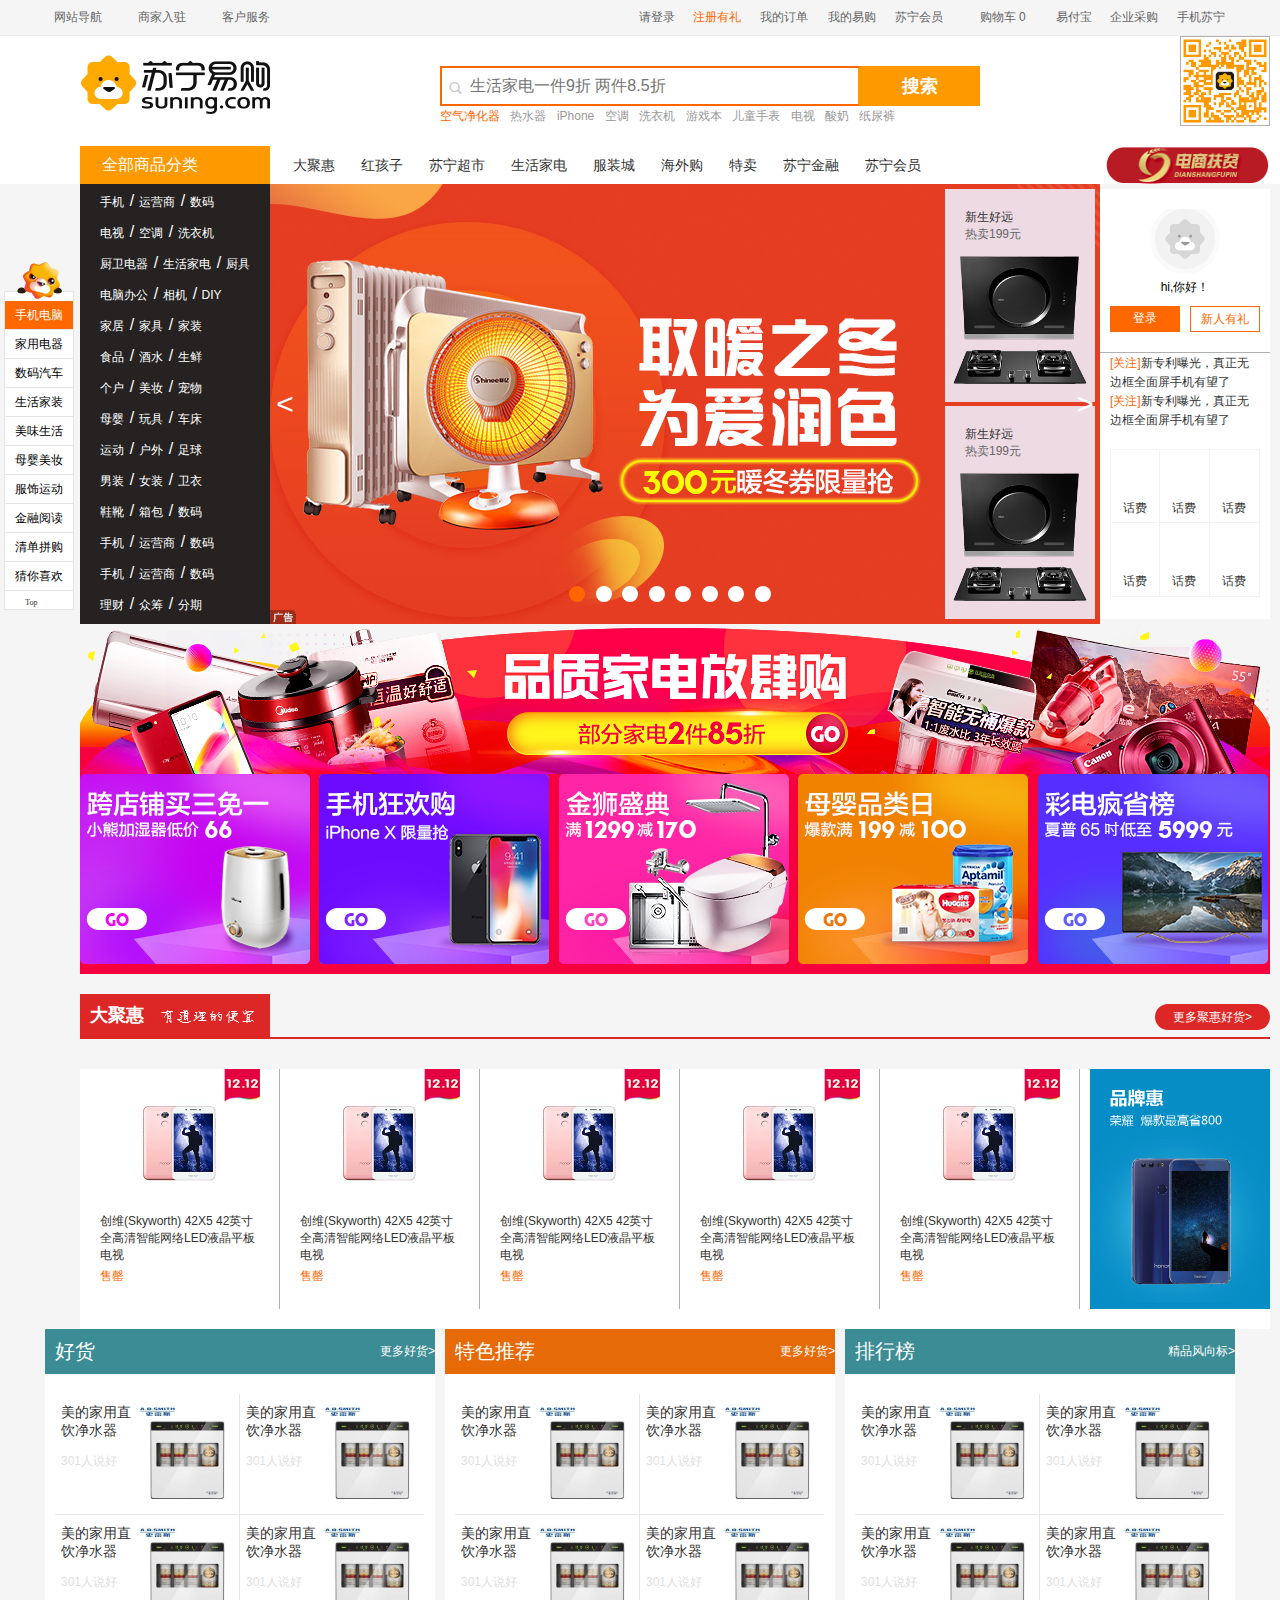
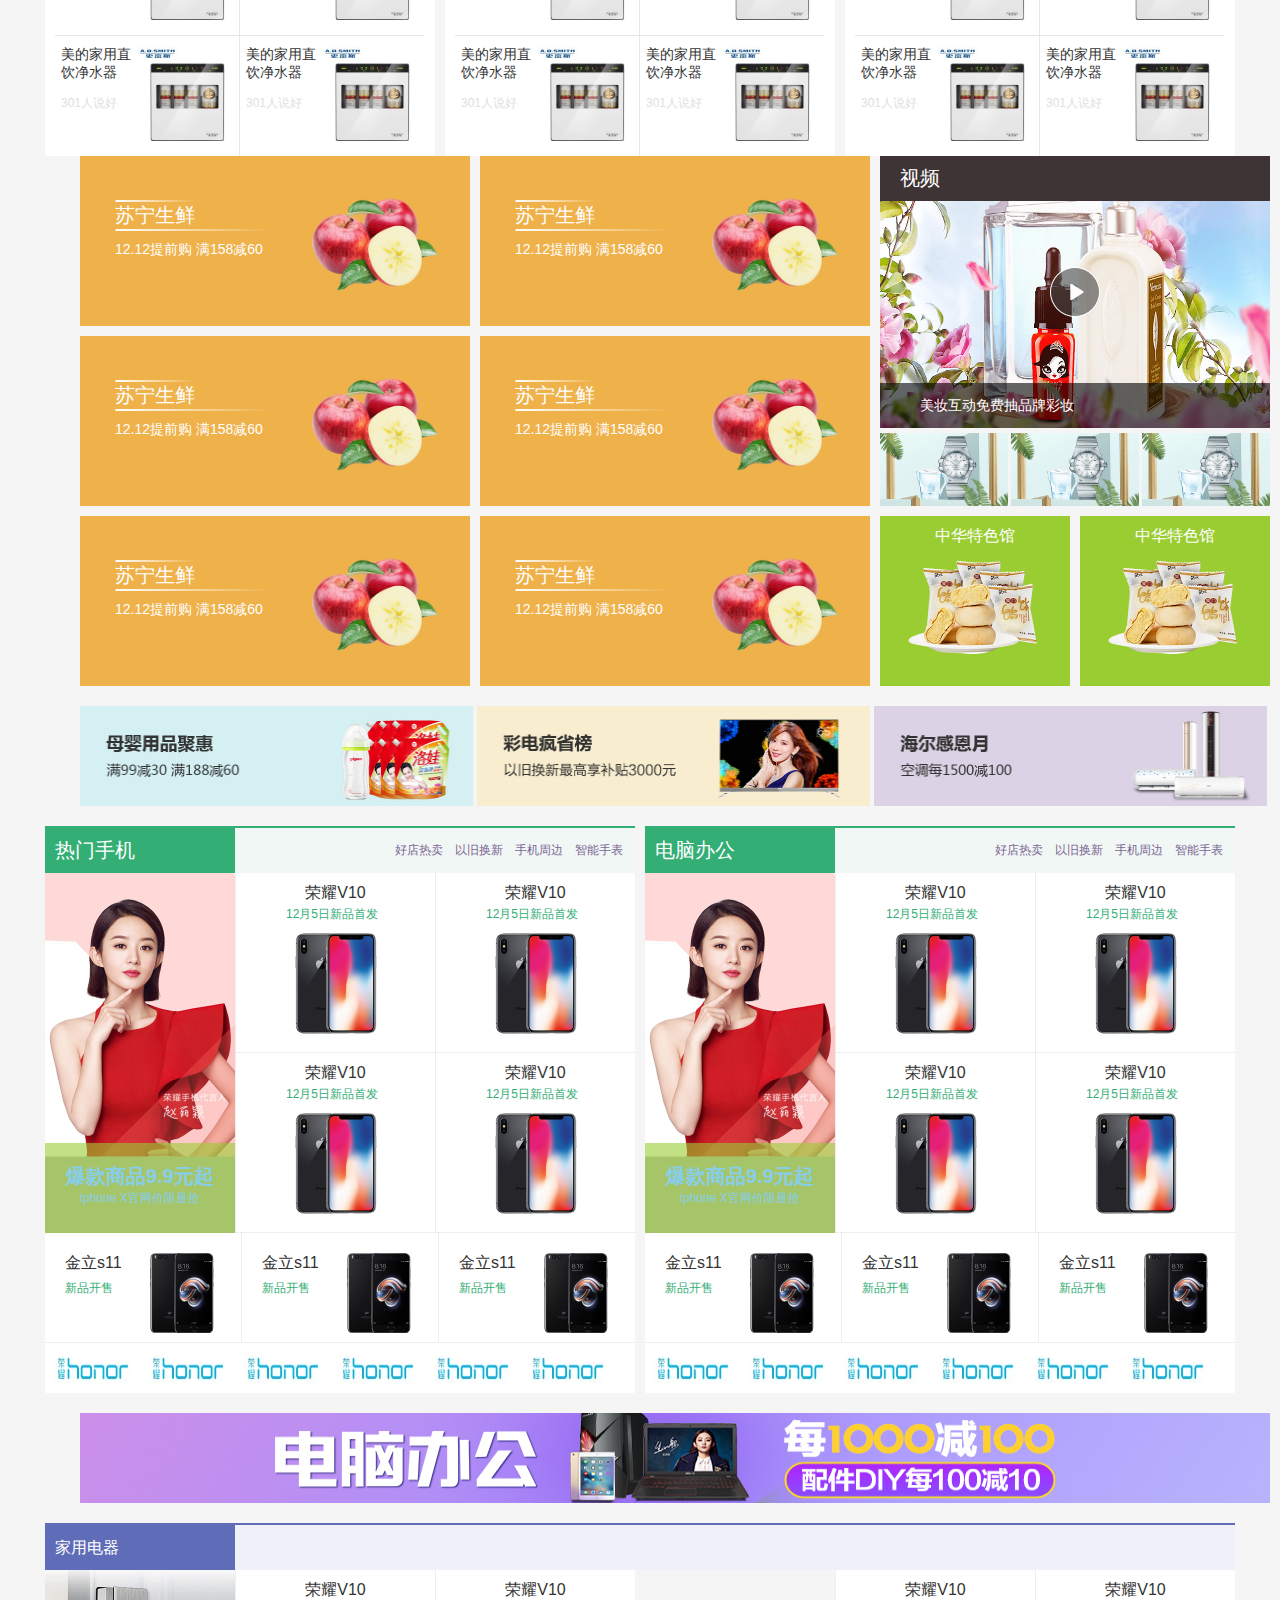
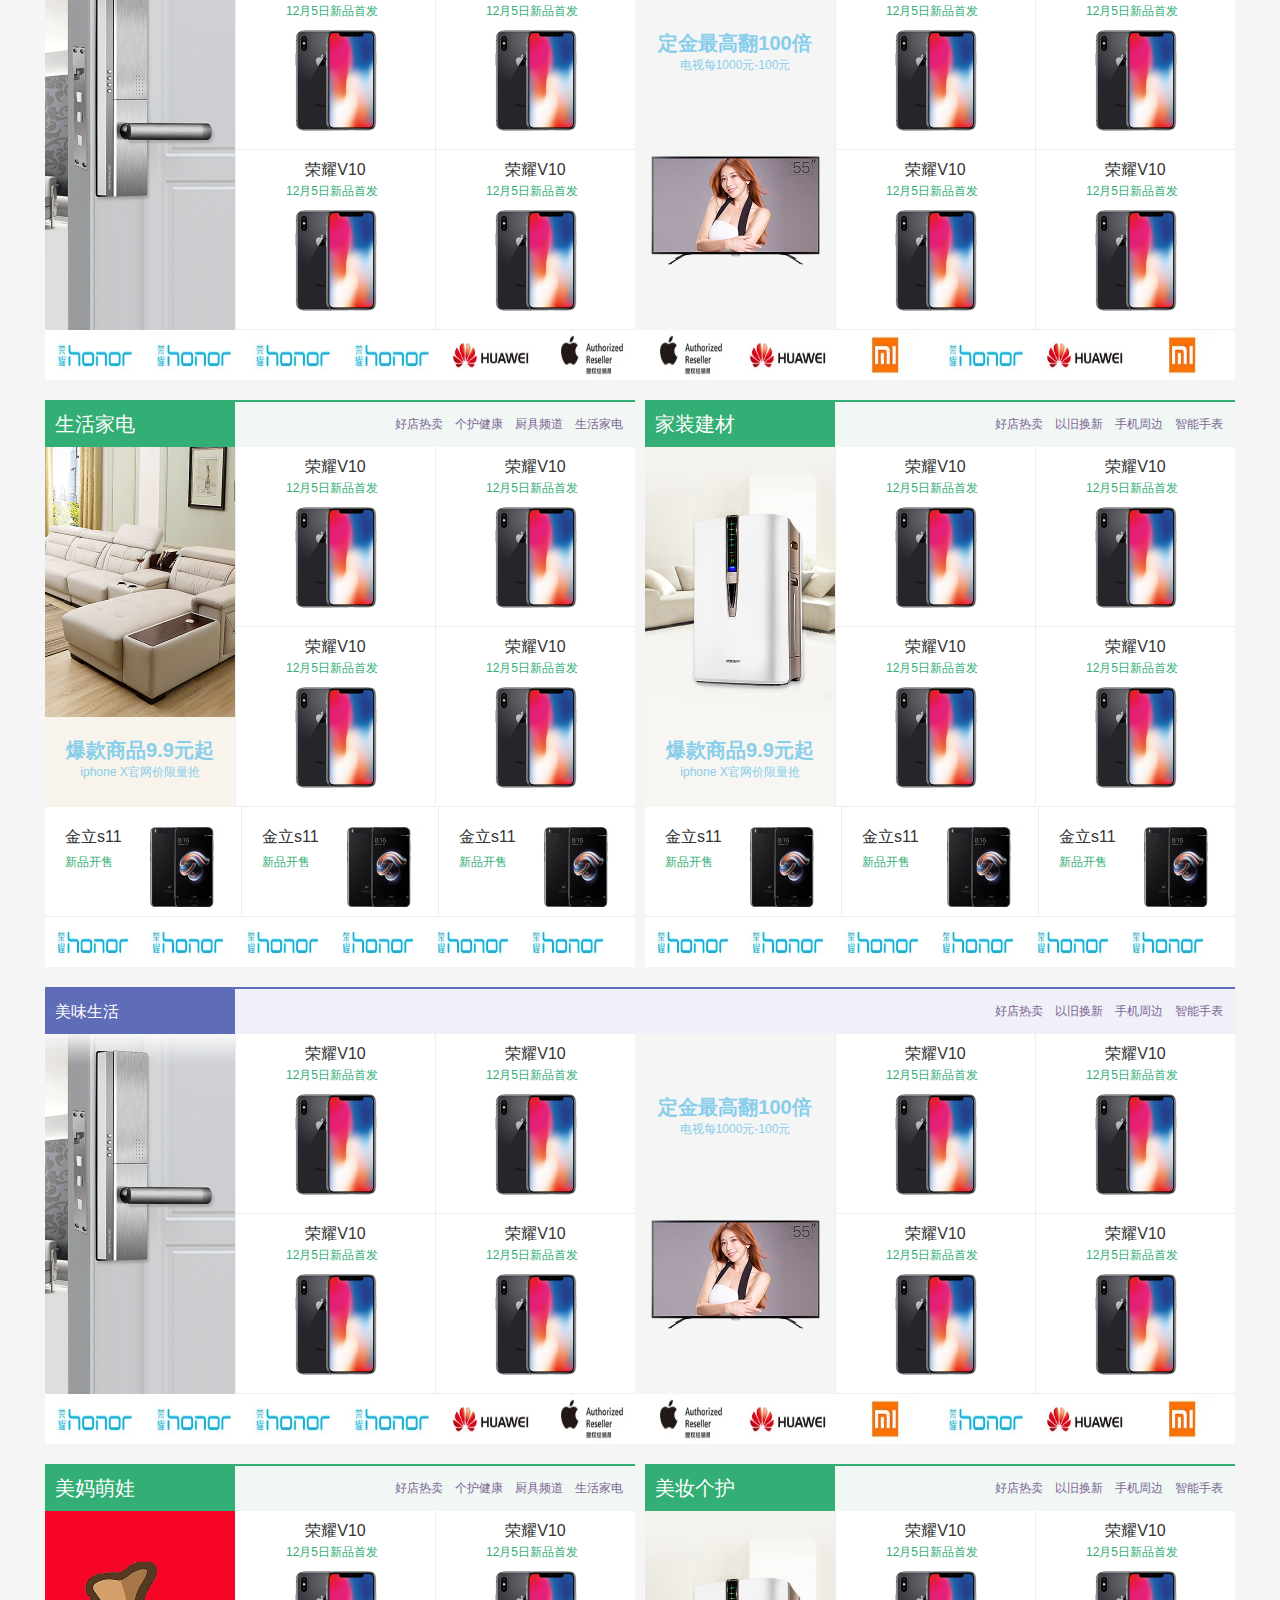
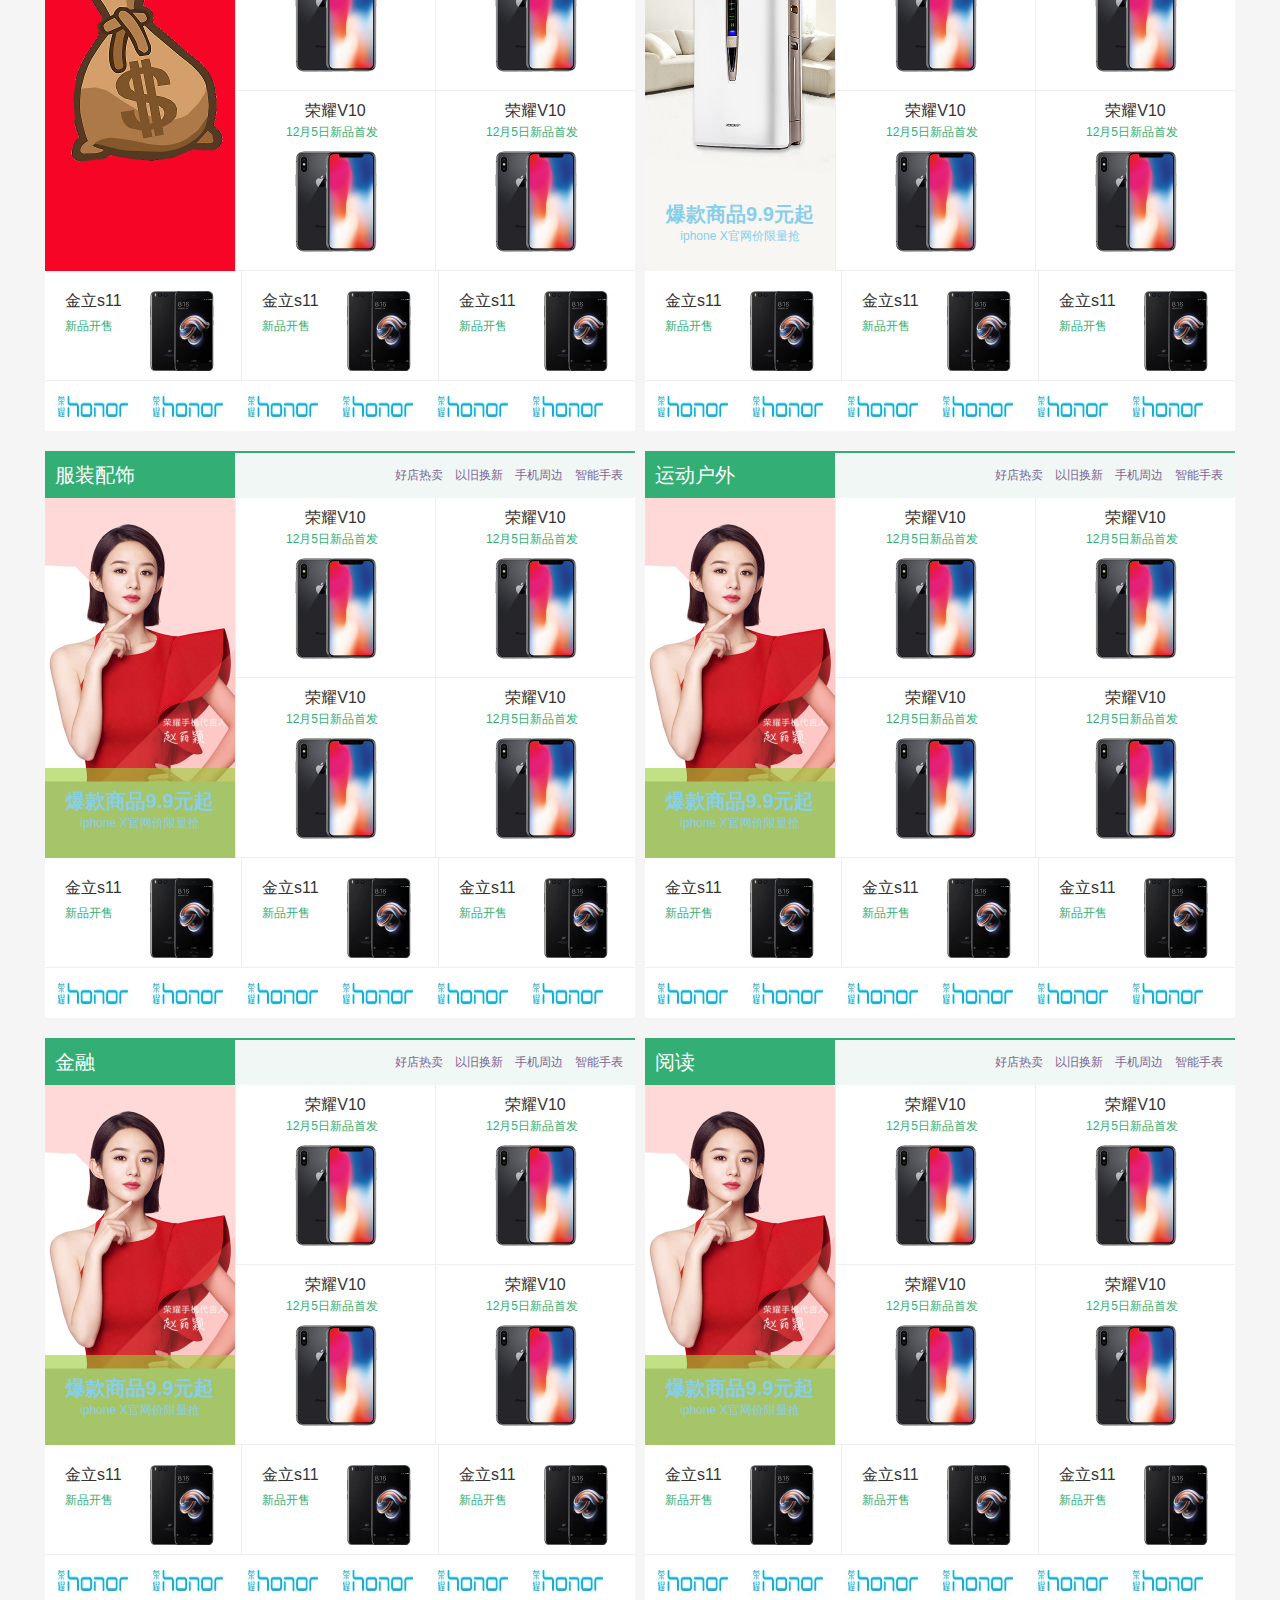
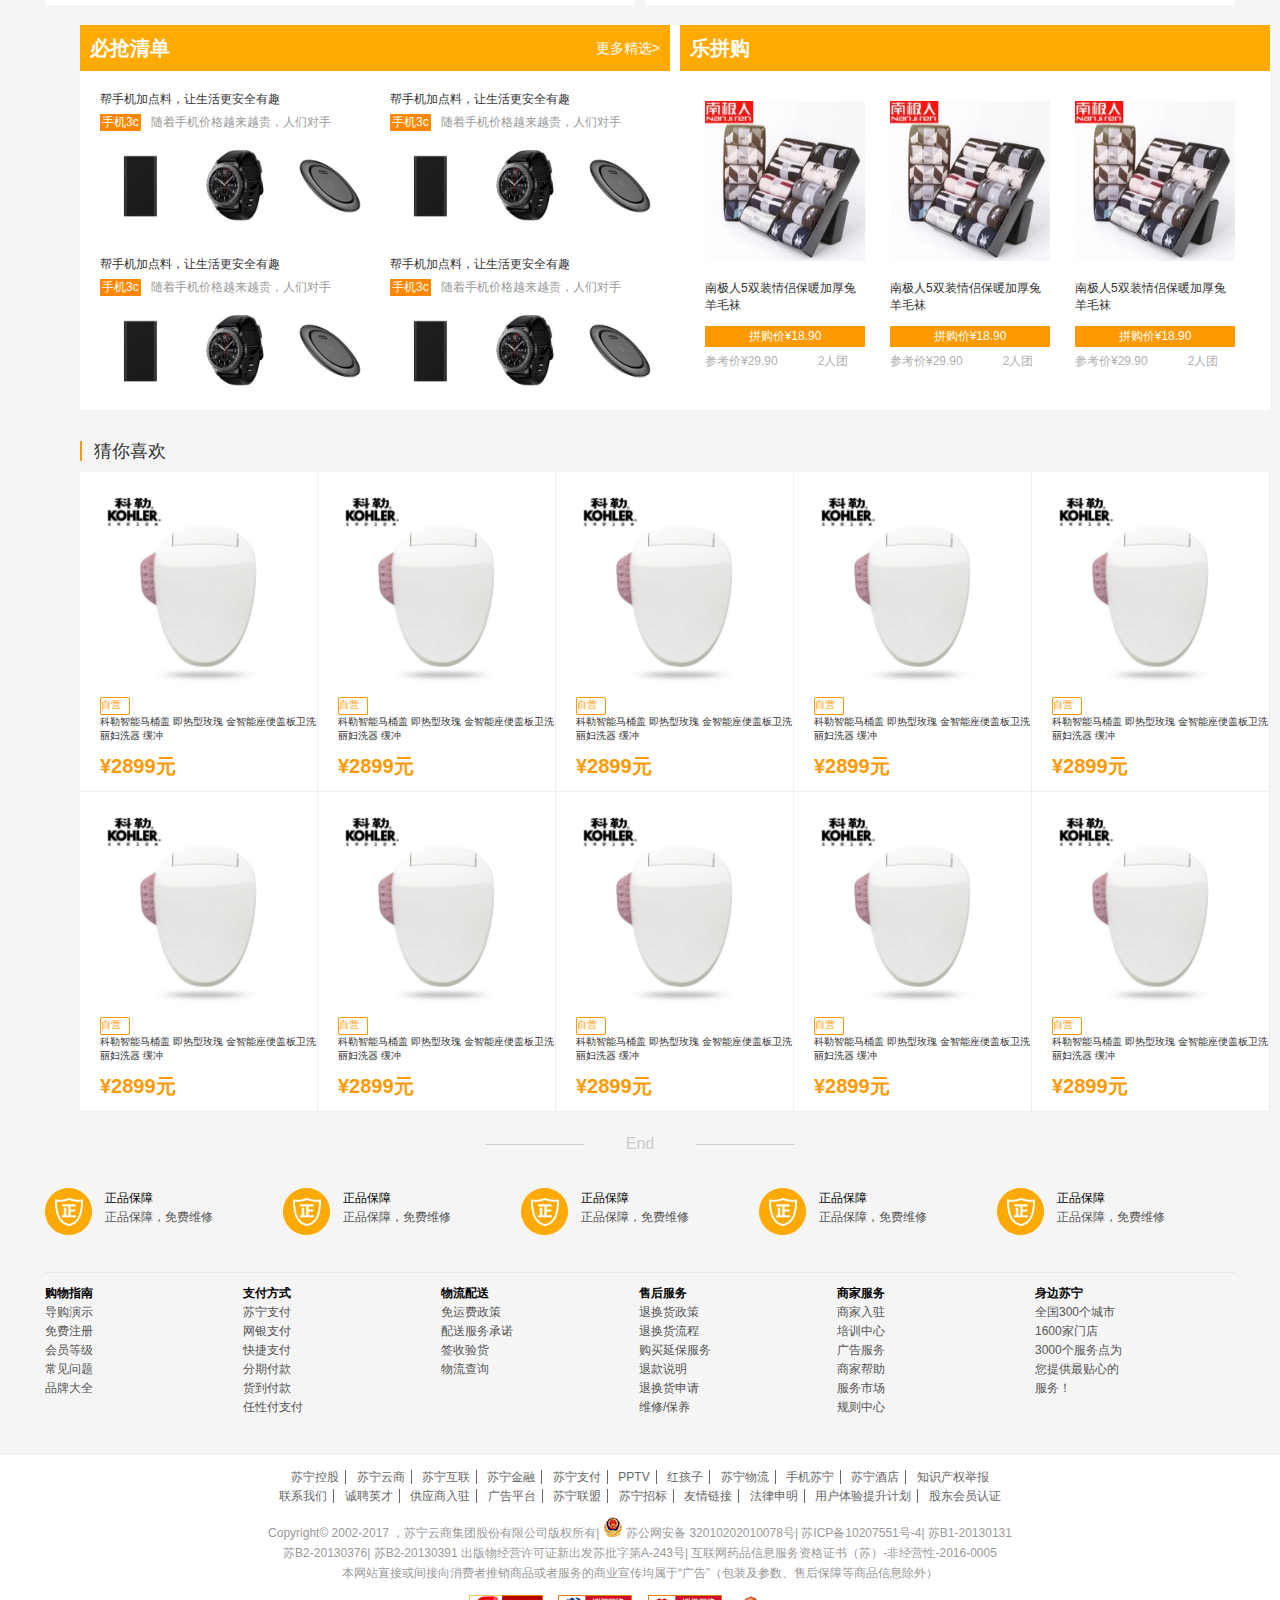
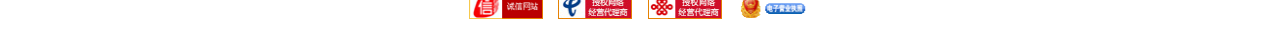
==== index.html @ 6819229b "suning" ====
<!DOCTYPE html>
<html lang="en">
<head>
	<meta charset="UTF-8">
	<title>苏宁易购</title>
	<link rel="stylesheet" href="css/index.css">
	<link rel="stylesheet icon" href="img/favicon.ico">
</head>
<body>
	
	     <header>
		<div class="header">
			<div class="header-left">
				<a class="header-leftz">
				<span>网站导航</span>
				<div class="iconfont icon1">&#xe661;</div>
				</a>
                <a class="header-leftz">
				<span>商家入驻</span>
				<div class="iconfont icon1">&#xe661;</div>
				</a><a class="header-leftz">
				<span>客户服务</span>
				<div class="iconfont icon1">&#xe661;</div>
				</a>
			</div>
			<div class="header-right">				
				<a href="" class="header-rightb">
					<div><span class="hrb1">手机苏宁</span></div>
				</a>
                <a href="" class="header-righta">企业采购</a>
                <a href="" class="header-righta">易付宝</a>
                <a href="" class="header-rightb">
				<div><span class="iconfont icon1">&#xe661;</span>
				<span class="hrb1">购物车 0</span>
				<span class="iconfont icon2">&#xe66d;</span></div>	
				</a>
                <a href="" class="header-righta">苏宁会员</a>
                <a href="" class="header-rightb">
				<div><span class="hrb1">我的易购</span></div>
				</a>
                <a href="" class="header-rightb">
				<div><span class="hrb1">我的订单</span></div>
				</a>
                <a href="" class="header-righta header-righta1">注册有礼</a>
				<a href="" class="header-righta">请登录</a>
			</div>
			
	     </header>






	<div class="ss">
		<div class="sousuo">
			<div class="sousuoz"><img src="img/find/150338612019892140.png" alt=""></div>

			<div class="sousuozhong"><input class="sousuokuang" type="text" placeholder="生活家电一件9折 两件8.5折" maxlength="10" size=“418” name="username">
            <img src="img/find/2017-12-03_200428.png" alt="">
            <a class="sousuozhong1"><strong>搜索</strong></a>
            <a href="" class="sszi sszi1">空气净化器</a>
            <a href="" class="sszi">热水器</a>
            <a href="" class="sszi">iPhone</a>
            <a href="" class="sszi">空调</a>
            <a href="" class="sszi">洗衣机</a>
            <a href="" class="sszi">游戏本</a>
            <a href="" class="sszi">儿童手表</a>
            <a href="" class="sszi">电视</a>
            <a href="" class="sszi">酸奶</a>
            <a href="" class="sszi">纸尿裤</a>
		    </div>

	         <div class="sousuoy"><img src="img/find/149391734040363425.png" alt=""></div>
		</div>
	</div>

    <nav>
        	<div class="nav1">
        		<a href="" class="nav11"><span class="iconfont nav11-1">&#xe605;</span> 	
        		<span>全部商品分类</span></a>
        		<div class="nav2">
        			<a href="" class="nav21">大聚惠<div class="nav212"></div></a>
        			<a href="" class="nav21">红孩子<div class="nav212"></div></a>
        			<a href="" class="nav21">苏宁超市<div class="nav212"></div></a>
        			<a href="" class="nav21 nav212">电器城<div class="nav212"></div></a>
        			<a href="" class="nav21">生活家电<div class="nav212"></div></a>
        			<a href="" class="nav21">服装城<div class="nav212"></div></a>
        			<a href="" class="nav21">海外购<div class="nav212"></div></a>
        			<a href="" class="nav21">特卖<div class="nav212"></div></a>
        			<a href="" class="nav21">苏宁金融<div class="nav212"></div></a>
        			<a href="" class="nav21 nav211">苏宁会员<div class="nav212"></div></a>
        		</div>
        		<div class="nav13"><img src="img/banner/150271436155347363.png" alt=""></div>
        	</div>
    </nav>
        

<div class="nav3">
        		<ul class="nav3-tu">
        			<li class="active"><a href=""><img src="img/banner/151195569528031076.jpg" alt=""></a></li>
        			<li><a href=""><img src="img/banner/151204073420656828.jpg" alt=""></a></li>
        			<li><a href=""><img src="img/banner/151204100059263251.jpg" alt=""></a></li>
        			<li><a href=""><img src="img/banner/151209882879392253.jpg" alt=""></a></li>
        			<li><a href=""><img src="img/banner/151211410539261807.jpg" alt=""></a></li>
        			<li><a href=""><img src="img/banner/151211464163856721.jpg" alt=""></a></li>
        			<li><a href=""><img src="img/banner/151204073420656828.jpg" alt=""></a></li>
        			<li><a href=""><img src="img/banner/151229491205318725.jpg" alt=""></a></li>        		
        		</ul>
        		<ul class="nav3-zi">
        			<li><span class="iconfont nav31">&#xe63a;</span>
        			<a href="" class="nav32">手机</a>/
        			<a href="" class="nav32">运营商</a>/
        			<a href="" class="nav32">数码</a>        		
        		    </li>
        			<li>
        			<span class="iconfont nav31">&#xe64a;</span>
        			<a href="" class="nav32">电视</a>/
        			<a href="" class="nav32">空调</a>/
        			<a href="" class="nav32">洗衣机</a>	
        			</li>
        			<li>
        				<span class="iconfont nav31">&#xe689;</span>
        			<a href="" class="nav32">厨卫电器</a>/
        			<a href="" class="nav32">生活家电</a>/
        			<a href="" class="nav32">厨具</a>
        			</li>
        			<li>
        				<span class="iconfont nav31">&#xe61a;</span>
        			<a href="" class="nav32">电脑办公</a>/
        			<a href="" class="nav32">相机</a>/
        			<a href="" class="nav32">DIY</a>
        			</li>
        			<li>
        				<span class="iconfont nav31">&#xe689;</span>
        			<a href="" class="nav32">家居</a>/
        			<a href="" class="nav32">家具</a>/
        			<a href="" class="nav32">家装</a>
        			</li>
        			<li>
        				<span class="iconfont nav31">&#xe62c;</span>
        			<a href="" class="nav32">食品</a>/
        			<a href="" class="nav32">酒水</a>/
        			<a href="" class="nav32">生鲜</a>
        			</li>
        			<li>
        				<span class="iconfont nav31">&#xe606;</span>
        			<a href="" class="nav32">个户</a>/
        			<a href="" class="nav32">美妆</a>/
        			<a href="" class="nav32">宠物</a>
        			</li>
        			<li>
        				<span class="iconfont nav31">&#xe66d;</span>
        			<a href="" class="nav32">母婴</a>/
        			<a href="" class="nav32">玩具</a>/
        			<a href="" class="nav32">车床</a>
        			</li>
        			<li>
        				<span class="iconfont nav31">&#xe635;</span>
        			<a href="" class="nav32">运动</a>/
        			<a href="" class="nav32">户外</a>/
        			<a href="" class="nav32">足球</a>
        			</li>
        			<li>
        				<span class="iconfont nav31">&#xe63a;</span>
        			<a href="" class="nav32">男装</a>/
        			<a href="" class="nav32">女装</a>/
        			<a href="" class="nav32">卫衣</a>
        			</li>
        			<li>
        				<span class="iconfont nav31">&#xe652;</span>
        			<a href="" class="nav32">鞋靴</a>/
        			<a href="" class="nav32">箱包</a>/
        			<a href="" class="nav32">数码</a>
        			</li>
        			<li>
        				<span class="iconfont nav31">&#xe63a;</span>
        			<a href="" class="nav32">手机</a>/
        			<a href="" class="nav32">运营商</a>/
        			<a href="" class="nav32">数码</a>
        			</li>
        			<li>
        			<span class="iconfont nav31">&#xe63a;</span>
        			<a href="" class="nav32">手机</a>/
        			<a href="" class="nav32">运营商</a>/
        			<a href="" class="nav32">数码</a>	
        			</li>
        			<li>
        				<span class="iconfont nav31">&#xe618;</span>
        			<a href="" class="nav32">理财</a>/
        			<a href="" class="nav32">众筹</a>/
        			<a href="" class="nav32">分期</a>
        			</li>
        	    </ul>
        	    <a href=""><ui class="nav4">
        		     <li>
        		     <span class="nav42">新生好远</span><div class="nav41">热卖199元</div>
        		     <img src="img/banner/151212141302632585.jpg" alt=""></li>
        		     <li></li>
        	         </ui>
        	    </a>
        	    <a href=""><ul class="nav5">
        		     <li>
        		     <span class="nav52">新生好远</span><div class="nav51">热卖199元</div><img src="img/banner/151212141302632585.jpg" alt=""></li>
        		     <li></li>
        	         </ul></a>
          <ui class="banner-box">
		         <li class="active">
		         </li>
		         <li>
		         </li>
		         <li>
		         </li>
		         <li>
		         </li>
		         <li>
		         </li>
			  <li>
			  </li>
			  <li>
			  </li>
			  <li>
			  </li>

           </ui>
		<ui class="banner-left">&lt;</ui>
		<ui class="banner-right">&gt;</ui>

		<div class="navyou">
			<a href="" class="navyou1">
				
			</a>
			<p>hi,你好！</p>
			<div class="navyou2">
				<div class="navyou21">登录</div>
				<div class="navyou22">新人有礼</div>
			</div>
			<div class="navyou3">
				<a href=""><i>[关注]</i>新专利曝光，真正无边框全面屏手机有望了</a><br>
				<a href=""><i>[关注]</i>新专利曝光，真正无边框全面屏手机有望了</a>
			</div>
			<ul>
				<li>
					<a href=""><span class="iconfont ny3">&#xe63a;</span>
					<p>话费</p></a>
				</li>
				<li>
					<a href=""><span class="iconfont ny3">&#xe646;</span>
					<p>话费</p></a>
				</li>
				<li>
					<a href=""><span class="iconfont ny3">&#xe728;</span>
					<p>话费</p></a>
				</li>
				<li>
					<a href=""><span class="iconfont ny3">&#xe600;</span>
					<p>话费</p></a>
				</li>
				<li>
					<a href=""><span class="iconfont ny3">&#xe666;</span>
					<p>话费</p></a>
				</li>
				<li>
					<a href=""><span class="iconfont ny3">&#xe635;</span>
					<p>话费</p></a>
				</li>
			</ul>
		</div>
</div>

<div class="no1">
	<div class="no1-1">
		<img src="img/no.1/151214377887192974.png" alt="">
	</div>
	<div class="no1-2">
		<a href="" class="no1-21"><img src="img/no.1/151212775508098781.png" alt=""> </a>
		<a href="" class="no1-21"><img src="img/no.1/151212792309182259.png" alt=""></a>
		<a href="" class="no1-21"><img src="img/no.1/151213191899724942.png" alt=""></a>
		<a href="" class="no1-21"><img src="img/no.1/151213201047164437.png" alt=""></a>
		<a href="" class="no1-21"><img src="img/no.1/151213208072481729.png" alt=""></a>
	</div>
</div>



<div class="no2">
	<div class="no2-1">
	   <div class="no2-1z"><strong>大聚惠</strong><div class="pianyi"><img src="img/index.png" alt=""></div></div>
	   <a href="" class="no2-1y">更多聚惠好货></a>
	</div>
	<div class="no2-2">
		<a href="" class="no2-21">
			<img src="img/no.1/151204979885503383.webp" alt="">
			<div class="no2-22">创维(Skyworth) 42X5 42英寸 全高清智能网络LED液晶平板电视
			</div>
			<div class="no2-23">售罄</div>
		</a>
		<a href="" class="no2-21">
			<img src="img/no.1/151204979885503383.webp" alt="">
			<div class="no2-22">创维(Skyworth) 42X5 42英寸 全高清智能网络LED液晶平板电视
			</div>
			<div class="no2-23">售罄</div>
		</a>
		<a href="" class="no2-21">
			<img src="img/no.1/151204979885503383.webp" alt="">
			<div class="no2-22">创维(Skyworth) 42X5 42英寸 全高清智能网络LED液晶平板电视
			</div>
			<div class="no2-23">售罄</div>
		</a>
		<a href="" class="no2-21">
			<img src="img/no.1/151204979885503383.webp" alt="">
			<div class="no2-22">创维(Skyworth) 42X5 42英寸 全高清智能网络LED液晶平板电视
			</div>
			<div class="no2-23">售罄</div>
		</a>
		<a href="" class="no2-21">
			<img src="img/no.1/151204979885503383.webp" alt="">
			<div class="no2-22">创维(Skyworth) 42X5 42英寸 全高清智能网络LED液晶平板电视
			</div>
			<div class="no2-23">售罄</div>
		</a>
		<a href="" class="no2-24"><img src="img/no.2/151238884619336295.jpg" alt=""></a>
	</div>
</div>



<div class="no3">
  <div class="no31">
	<div class="no3-1">
		<span>好货</span>
		<a href="">更多好货></a>
	</div>
	<a href="" class="no3-2 no3-21 no3-22 no3-23">
		<div class="no3-3">美的家用直饮净水器</div>
		<div class="no3-31">301人说好</div>
		<div class="no3-32"><img src="img/no.3/0000000000000000000121293804.jpg" alt=""></div>
	</a>
	<a href="" class="no3-2 no3-22 no3-23">
		<div class="no3-3">美的家用直饮净水器</div>
		<div class="no3-31">301人说好</div>
		<div class="no3-32"><img src="img/no.3/0000000000000000000121293804.jpg" alt=""></div>
	</a>
	<a href="" class="no3-2 no3-21 no3-23">
		<div class="no3-3">美的家用直饮净水器</div>
		<div class="no3-31">301人说好</div>
		<div class="no3-32"><img src="img/no.3/0000000000000000000121293804.jpg" alt=""></div>
	</a>
	<a href="" class="no3-2 no3-23">
		<div class="no3-3">美的家用直饮净水器</div>
		<div class="no3-31">301人说好</div>
		<div class="no3-32"><img src="img/no.3/0000000000000000000121293804.jpg" alt=""></div>
	</a>
	<a href="" class="no3-2 no3-21">
		<div class="no3-3">美的家用直饮净水器</div>
		<div class="no3-31">301人说好</div>
		<div class="no3-32"><img src="img/no.3/0000000000000000000121293804.jpg" alt=""></div>
	</a>
	<a href="" class="no3-2">
		<div class="no3-3">美的家用直饮净水器</div>
		<div class="no3-31">301人说好</div>
		<div class="no3-32"><img src="img/no.3/0000000000000000000121293804.jpg" alt=""></div>
	</a>
  </div>

    <div class="no32">
	    <div class="no3-1 no4-1">
		<span>特色推荐</span>
		<a href="">更多好货></a>
	     </div>
	    <a href="" class="no3-2 no3-21 no3-22 no3-23">
		<div class="no3-3">美的家用直饮净水器</div>
		<div class="no3-31">301人说好</div>
		<div class="no3-32"><img src="img/no.3/0000000000000000000121293804.jpg" alt=""></div>
	    </a>
	    <a href="" class="no3-2 no3-22 no3-23">
		<div class="no3-3">美的家用直饮净水器</div>
		<div class="no3-31">301人说好</div>
		<div class="no3-32"><img src="img/no.3/0000000000000000000121293804.jpg" alt=""></div>
	    </a>
	    <a href="" class="no3-2 no3-21 no3-23">
		<div class="no3-3">美的家用直饮净水器</div>
		<div class="no3-31">301人说好</div>
		<div class="no3-32"><img src="img/no.3/0000000000000000000121293804.jpg" alt=""></div>
	    </a>
	    <a href="" class="no3-2 no3-23">
		<div class="no3-3">美的家用直饮净水器</div>
		<div class="no3-31">301人说好</div>
		<div class="no3-32"><img src="img/no.3/0000000000000000000121293804.jpg" alt=""></div>
	    </a>
	    <a href="" class="no3-2 no3-21">
		<div class="no3-3">美的家用直饮净水器</div>
		<div class="no3-31">301人说好</div>
		<div class="no3-32"><img src="img/no.3/0000000000000000000121293804.jpg" alt=""></div>
	    </a>
	     <a href="" class="no3-2">
		<div class="no3-3">美的家用直饮净水器</div>
		<div class="no3-31">301人说好</div>
		<div class="no3-32"><img src="img/no.3/0000000000000000000121293804.jpg" alt=""></div>
	    </a>
    </div>

    <div class="no33">
	    <div class="no3-1">
		<span>排行榜</span>
		<a href="">精品风向标></a>
	    </div>
	    <a href="" class="no3-2 no3-21 no3-22 no3-23">
		<div class="no3-3">美的家用直饮净水器</div>
		<div class="no3-31">301人说好</div>
		<div class="no3-32"><img src="img/no.3/0000000000000000000121293804.jpg" alt=""></div>
	    </a>
	    <a href="" class="no3-2 no3-22 no3-23">
		<div class="no3-3">美的家用直饮净水器</div>
		<div class="no3-31">301人说好</div>
		<div class="no3-32"><img src="img/no.3/0000000000000000000121293804.jpg" alt=""></div>
	    </a>
	    <a href="" class="no3-2 no3-21 no3-23">
		<div class="no3-3">美的家用直饮净水器</div>
		<div class="no3-31">301人说好</div>
		<div class="no3-32"><img src="img/no.3/0000000000000000000121293804.jpg" alt=""></div>
	    </a>
	    <a href="" class="no3-2 no3-23">
		<div class="no3-3">美的家用直饮净水器</div>
		<div class="no3-31">301人说好</div>
		<div class="no3-32"><img src="img/no.3/0000000000000000000121293804.jpg" alt=""></div>
	    </a>
	    <a href="" class="no3-2 no3-21">
		<div class="no3-3">美的家用直饮净水器</div>
		<div class="no3-31">301人说好</div>
		<div class="no3-32"><img src="img/no.3/0000000000000000000121293804.jpg" alt=""></div>
	    </a>
	    <a href="" class="no3-2">
		<div class="no3-3">美的家用直饮净水器</div>
		<div class="no3-31">301人说好</div>
		<div class="no3-32"><img src="img/no.3/0000000000000000000121293804.jpg" alt=""></div>
	    </a>
    </div>

</div>





<div class="no5">
	<div class="no5-1">
		<div class="no5-11"></div>
		<div class="no5-12">苏宁生鲜</div>
		<div class="no5-13"></div>
		<div class="no5-14">12.12提前购 满158减60</div>
		<div class="no5-15"><img src="img/no.4/151185932525232837.png" alt=""></div>
	</div>

	<div class="no5-1">
		<div class="no5-11"></div>
		<div class="no5-12">苏宁生鲜</div>
		<div class="no5-13"></div>
		<div class="no5-14">12.12提前购 满158减60</div>
		<div class="no5-15"><img src="img/no.4/151185932525232837.png" alt=""></div>
	</div>

    <div class="no5-2">
    	<img src="img/no.6/151212324218425772.jpg" alt="">
    	<a href="" class="no5-21"></a>
    	<div class="no5-22">视频</div>
    	<div class="no5-23">美妆互动免费抽品牌彩妆</div>
    </div>



    
	<div class="no5-1">
		<div class="no5-11"></div>
		<div class="no5-12">苏宁生鲜</div>
		<div class="no5-13"></div>
		<div class="no5-14">12.12提前购 满158减60</div>
		<div class="no5-15"><img src="img/no.4/151185932525232837.png" alt=""></div>
	</div>

	<div class="no5-1">
		<div class="no5-11"></div>
		<div class="no5-12">苏宁生鲜</div>
		<div class="no5-13"></div>
		<div class="no5-14">12.12提前购 满158减60</div>
		<div class="no5-15"><img src="img/no.4/151185932525232837.png" alt=""></div>
	</div>

	<div class="no5-1">
		<div class="no5-11"></div>
		<div class="no5-12">苏宁生鲜</div>
		<div class="no5-13"></div>
		<div class="no5-14">12.12提前购 满158减60</div>
		<div class="no5-15"><img src="img/no.4/151185932525232837.png" alt=""></div>
	</div>

	<div class="no5-1">
		<div class="no5-11"></div>
		<div class="no5-12">苏宁生鲜</div>
		<div class="no5-13"></div>
		<div class="no5-14">12.12提前购 满158减60</div>
		<div class="no5-15"><img src="img/no.4/151185932525232837.png" alt=""></div>
	</div>

    <div class="no5-3z"><div class="no5-3"><img src="img/xiaotu.jpg" alt=""></div>
    <div class="no5-3"><img src="img/xiaotu.jpg" alt=""></div>
    <div class="no5-3"><img src="img/xiaotu.jpg" alt=""></div></div>

    <div class="no5-4"><p>中华特色馆</p><img src="img/md.png" alt=""></div>
    <div class="no5-4" style="margin-right: 0px"><p>中华特色馆</p><img src="img/md.png" alt=""></div>

</div>

<div class="no6">
	<img src="img/no.6/151194571036646110.jpg" alt="">
	<img src="img/no.6/151202992122898921.jpg" alt="">
	<img src="img/no.6/151212035229363035.jpg" alt="">
</div>

<div class="no7">
	<div class="no7-z">
		<div class="no7-zs">
			<div class="no7-zs1">热门手机</div>
			<a href="" class="no7-zs2">智能手表</a>
			<a href="" class="no7-zs2">手机周边</a>
			<a href="" class="no7-zs2">以旧换新</a>
			<a href="" class="no7-zs2">好店热卖</a>
		</div>	
		<div class="no7-zx">
			<a href="" class="no7-zx1">
			<div class="no7-zx11" style="background: rgba(154,205,50,0.6);">
				<h1>爆款商品9.9元起</h1>
				<p>iphone X官网价限量抢</p>
			</div>
			<img src="img/no.8/151212535754225829.jpg" alt=""></a>
			<a href="" class="no7-zx2"><p>荣耀V10</p>
			<i>12月5日新品首发</i>
			<div class="no7-zx2t"><img src="img/no.8/151209919480026274.jpg" alt=""></div>
			</a>
			<a href="" class="no7-zx2"><p>荣耀V10</p>
			<i>12月5日新品首发</i>
			<div class="no7-zx2t"><img src="img/no.8/151209919480026274.jpg" alt=""></div>
			</a>
			<a href="" class="no7-zx2"><p>荣耀V10</p>
			<i>12月5日新品首发</i>
			<div class="no7-zx2t"><img src="img/no.8/151209919480026274.jpg" alt=""></div>
			</a>
			<a href="" class="no7-zx2"><p>荣耀V10</p>
			<i>12月5日新品首发</i>
			<div class="no7-zx2t"><img src="img/no.8/151209919480026274.jpg" alt=""></div>
			</a>
			<a href="" class="no7-zx3 no7-zx3b">
				<div class="no7-zx3z"><p>金立s11</p><i>新品开售</i></div>
				<div class="no7-zx3t"><img src="img/no.8/151212563958812838.webp" alt=""></div>
			</a>
			<a href="" class="no7-zx3">
				<div class="no7-zx3z"><p>金立s11</p><i>新品开售</i></div>
				<div class="no7-zx3t"><img src="img/no.8/151212563958812838.webp" alt=""></div>
			</a>
			<a href="" class="no7-zx3">
				<div class="no7-zx3z"><p>金立s11</p><i>新品开售</i></div>
				<div class="no7-zx3t"><img src="img/no.8/151212563958812838.webp" alt=""></div>
			</a>
			<div class="no7-zx4">
			<a href=""><img src="img/no.8/149009379957163533.webp" alt=""></a>
			<a href=""><img src="img/no.8/149009379957163533.webp" alt=""></a>
			<a href=""><img src="img/no.8/149009379957163533.webp" alt=""></a>
			<a href=""><img src="img/no.8/149009379957163533.webp" alt=""></a>
			<a href=""><img src="img/no.8/149009379957163533.webp" alt=""></a>
			<a href=""><img src="img/no.8/149009379957163533.webp" alt=""></a></div>
		</div>

	</div>

	<div class="no7-y">
		<div class="no7-zs">
			<div class="no7-zs1">电脑办公</div>
			<a href="" class="no7-zs2">智能手表</a>
			<a href="" class="no7-zs2">手机周边</a>
			<a href="" class="no7-zs2">以旧换新</a>
			<a href="" class="no7-zs2">好店热卖</a>
		</div>	
		<div class="no7-zx">
			<a href="" class="no7-zx1">
			<div class="no7-zx11"  style="background: rgba(154,205,50,0.6);">
				<h1>爆款商品9.9元起</h1>
				<p>iphone X官网价限量抢</p>
			</div>
			<img src="img/no.8/151212535754225829.jpg" alt=""></a>
			<a href="" class="no7-zx2"><p>荣耀V10</p>
			<i>12月5日新品首发</i>
			<div class="no7-zx2t"><img src="img/no.8/151209919480026274.jpg" alt=""></div>
			</a>
			<a href="" class="no7-zx2"><p>荣耀V10</p>
			<i>12月5日新品首发</i>
			<div class="no7-zx2t"><img src="img/no.8/151209919480026274.jpg" alt=""></div>
			</a>
			<a href="" class="no7-zx2"><p>荣耀V10</p>
			<i>12月5日新品首发</i>
			<div class="no7-zx2t"><img src="img/no.8/151209919480026274.jpg" alt=""></div>
			</a>
			<a href="" class="no7-zx2"><p>荣耀V10</p>
			<i>12月5日新品首发</i>
			<div class="no7-zx2t"><img src="img/no.8/151209919480026274.jpg" alt=""></div>
			</a>
			<a href="" class="no7-zx3 no7-zx3b">
				<div class="no7-zx3z"><p>金立s11</p><i>新品开售</i></div>
				<div class="no7-zx3t"><img src="img/no.8/151212563958812838.webp" alt=""></div>
			</a>
			<a href="" class="no7-zx3">
				<div class="no7-zx3z"><p>金立s11</p><i>新品开售</i></div>
				<div class="no7-zx3t"><img src="img/no.8/151212563958812838.webp" alt=""></div>
			</a>
			<a href="" class="no7-zx3">
				<div class="no7-zx3z"><p>金立s11</p><i>新品开售</i></div>
				<div class="no7-zx3t"><img src="img/no.8/151212563958812838.webp" alt=""></div>
			</a>
			<div class="no7-zx4">
			<a href=""><img src="img/no.8/149009379957163533.webp" alt=""></a>
			<a href=""><img src="img/no.8/149009379957163533.webp" alt=""></a>
			<a href=""><img src="img/no.8/149009379957163533.webp" alt=""></a>
			<a href=""><img src="img/no.8/149009379957163533.webp" alt=""></a>
			<a href=""><img src="img/no.8/149009379957163533.webp" alt=""></a>
			<a href=""><img src="img/no.8/149009379957163533.webp" alt=""></a></div>
		</div>
	</div>
</div>

<a href="" class="no7-8"><img src="img/no.8-9/151230055777747977.jpg" alt=""></a>

<div class="no8">
	<div class="no8-zs">
	<div class="no8-zsz">家用电器</div>
	</div>
	<div class="no8-zx">
		<a href="" class="no8-zx1">
			<img src="img/no.7/151211329636687641.jpg" alt=""></a>
		<div class="no8-zx2c">
		    <a href="" class="no8-zx2"><p>荣耀V10</p>
			<i>12月5日新品首发</i>
			<div class="no8-zx2t"><img src="img/no.8/151209919480026274.jpg" alt=""></div>
			</a>
			<a href="" class="no8-zx2"><p>荣耀V10</p>
			<i>12月5日新品首发</i>
			<div class="no8-zx2t"><img src="img/no.8/151209919480026274.jpg" alt=""></div>
			</a>
			<a href="" class="no8-zx2"><p>荣耀V10</p>
			<i>12月5日新品首发</i>
			<div class="no8-zx2t"><img src="img/no.8/151209919480026274.jpg" alt=""></div>
			</a>
			<a href="" class="no8-zx2"><p>荣耀V10</p>
			<i>12月5日新品首发</i>
			<div class="no8-zx2t"><img src="img/no.8/151209919480026274.jpg" alt=""></div>
			</a>
        </div>
			<a href="" class="no8-zx3">	
			    <div class="no8-zx31"><h1>定金最高翻100倍</h1><p>电视每1000元-100元</p></div>			
				<img src="img/no.7/151212152057071212.jpg" alt="">
			</a>
			<a href="" class="no8-zx2"><p>荣耀V10</p>
			<i>12月5日新品首发</i>
			<div class="no8-zx2t"><img src="img/no.8/151209919480026274.jpg" alt=""></div>
			</a>
			<a href="" class="no8-zx2"><p>荣耀V10</p>
			<i>12月5日新品首发</i>
			<div class="no8-zx2t"><img src="img/no.8/151209919480026274.jpg" alt=""></div>
			</a>
			<a href="" class="no8-zx2"><p>荣耀V10</p>
			<i>12月5日新品首发</i>
			<div class="no8-zx2t"><img src="img/no.8/151209919480026274.jpg" alt=""></div>
			</a>
			<a href="" class="no8-zx2"><p>荣耀V10</p>
			<i>12月5日新品首发</i>
			<div class="no8-zx2t"><img src="img/no.8/151209919480026274.jpg" alt=""></div>
			</a>

			<div class="no8-zx4">
			<a href=""><img src="img/no.8/149009379957163533.webp" alt=""></a>
			<a href=""><img src="img/no.8/149009379957163533.webp" alt=""></a>
			<a href=""><img src="img/no.8/149009379957163533.webp" alt=""></a>
			<a href=""><img src="img/no.8/149009379957163533.webp" alt=""></a>
			<a href=""><img src="img/no.8/149009380779481645.webp" alt=""></a>
			<a href=""><img src="img/no.8/149906267866312232.webp" alt=""></a>
			<a href=""><img src="img/no.8/149906267866312232.webp" alt=""></a>
			<a href=""><img src="img/no.8/149009380779481645.webp" alt=""></a>
			<a href=""><img src="img/no.8/149009378947121327.webp" alt=""></a>
			<a href=""><img src="img/no.8/149009379957163533.webp" alt=""></a>
			<a href=""><img src="img/no.8/149009380779481645.webp" alt=""></a>
			<a href=""><img src="img/no.8/149009378947121327.webp" alt=""></a></div>
	</div>
</div>

<div class="no7">
	<div class="no7-z">
		<div class="no7-zs">
			<div class="no7-zs1">生活家电</div>
			<a href="" class="no7-zs2">生活家电</a>
			<a href="" class="no7-zs2">厨具频道</a>
			<a href="" class="no7-zs2">个护健康</a>
			<a href="" class="no7-zs2">好店热卖</a>
		</div>	
		<div class="no7-zx">
			<a href="" class="no7-zx1">
			<div class="no7-zx11">
				<h1>爆款商品9.9元起</h1>
				<p>iphone X官网价限量抢</p>
			</div>
			<img src="img/no.9/151088260201977186.jpg" alt=""></a>
			<a href="" class="no7-zx2"><p>荣耀V10</p>
			<i>12月5日新品首发</i>
			<div class="no7-zx2t"><img src="img/no.8/151209919480026274.jpg" alt=""></div>
			</a>
			<a href="" class="no7-zx2"><p>荣耀V10</p>
			<i>12月5日新品首发</i>
			<div class="no7-zx2t"><img src="img/no.8/151209919480026274.jpg" alt=""></div>
			</a>
			<a href="" class="no7-zx2"><p>荣耀V10</p>
			<i>12月5日新品首发</i>
			<div class="no7-zx2t"><img src="img/no.8/151209919480026274.jpg" alt=""></div>
			</a>
			<a href="" class="no7-zx2"><p>荣耀V10</p>
			<i>12月5日新品首发</i>
			<div class="no7-zx2t"><img src="img/no.8/151209919480026274.jpg" alt=""></div>
			</a>
			<a href="" class="no7-zx3 no7-zx3b">
				<div class="no7-zx3z"><p>金立s11</p><i>新品开售</i></div>
				<div class="no7-zx3t"><img src="img/no.8/151212563958812838.webp" alt=""></div>
			</a>
			<a href="" class="no7-zx3">
				<div class="no7-zx3z"><p>金立s11</p><i>新品开售</i></div>
				<div class="no7-zx3t"><img src="img/no.8/151212563958812838.webp" alt=""></div>
			</a>
			<a href="" class="no7-zx3">
				<div class="no7-zx3z"><p>金立s11</p><i>新品开售</i></div>
				<div class="no7-zx3t"><img src="img/no.8/151212563958812838.webp" alt=""></div>
			</a>
			<div class="no7-zx4">
			<a href=""><img src="img/no.8/149009379957163533.webp" alt=""></a>
			<a href=""><img src="img/no.8/149009379957163533.webp" alt=""></a>
			<a href=""><img src="img/no.8/149009379957163533.webp" alt=""></a>
			<a href=""><img src="img/no.8/149009379957163533.webp" alt=""></a>
			<a href=""><img src="img/no.8/149009379957163533.webp" alt=""></a>
			<a href=""><img src="img/no.8/149009379957163533.webp" alt=""></a></div>
		</div>

	</div>

	<div class="no7-y">
		<div class="no7-zs">
			<div class="no7-zs1">家装建材</div>
			<a href="" class="no7-zs2">智能手表</a>
			<a href="" class="no7-zs2">手机周边</a>
			<a href="" class="no7-zs2">以旧换新</a>
			<a href="" class="no7-zs2">好店热卖</a>
		</div>	
		<div class="no7-zx">
			<a href="" class="no7-zx1">
			<div class="no7-zx11">
				<h1>爆款商品9.9元起</h1>
				<p>iphone X官网价限量抢</p>
			</div>
			<img src="img/no.9/151202452629238936.jpg" alt=""></a>
			<a href="" class="no7-zx2"><p>荣耀V10</p>
			<i>12月5日新品首发</i>
			<div class="no7-zx2t"><img src="img/no.8/151209919480026274.jpg" alt=""></div>
			</a>
			<a href="" class="no7-zx2"><p>荣耀V10</p>
			<i>12月5日新品首发</i>
			<div class="no7-zx2t"><img src="img/no.8/151209919480026274.jpg" alt=""></div>
			</a>
			<a href="" class="no7-zx2"><p>荣耀V10</p>
			<i>12月5日新品首发</i>
			<div class="no7-zx2t"><img src="img/no.8/151209919480026274.jpg" alt=""></div>
			</a>
			<a href="" class="no7-zx2"><p>荣耀V10</p>
			<i>12月5日新品首发</i>
			<div class="no7-zx2t"><img src="img/no.8/151209919480026274.jpg" alt=""></div>
			</a>
			<a href="" class="no7-zx3 no7-zx3b">
				<div class="no7-zx3z"><p>金立s11</p><i>新品开售</i></div>
				<div class="no7-zx3t"><img src="img/no.8/151212563958812838.webp" alt=""></div>
			</a>
			<a href="" class="no7-zx3">
				<div class="no7-zx3z"><p>金立s11</p><i>新品开售</i></div>
				<div class="no7-zx3t"><img src="img/no.8/151212563958812838.webp" alt=""></div>
			</a>
			<a href="" class="no7-zx3">
				<div class="no7-zx3z"><p>金立s11</p><i>新品开售</i></div>
				<div class="no7-zx3t"><img src="img/no.8/151212563958812838.webp" alt=""></div>
			</a>
			<div class="no7-zx4">
			<a href=""><img src="img/no.8/149009379957163533.webp" alt=""></a>
			<a href=""><img src="img/no.8/149009379957163533.webp" alt=""></a>
			<a href=""><img src="img/no.8/149009379957163533.webp" alt=""></a>
			<a href=""><img src="img/no.8/149009379957163533.webp" alt=""></a>
			<a href=""><img src="img/no.8/149009379957163533.webp" alt=""></a>
			<a href=""><img src="img/no.8/149009379957163533.webp" alt=""></a></div>
		</div>
	</div>
</div>

<div class="no8">
	<div class="no8-zs">
	<div class="no8-zsz">美味生活</div>
	<a href="" class="no8-zs2">智能手表</a>
			<a href="" class="no8-zs2">手机周边</a>
			<a href="" class="no8-zs2">以旧换新</a>
			<a href="" class="no8-zs2">好店热卖</a>
	</div>
	<div class="no8-zx">
		<a href="" class="no8-zx1">
			<img src="img/no.7/151211329636687641.jpg" alt=""></a>
		<div class="no8-zx2c">
		    <a href="" class="no8-zx2"><p>荣耀V10</p>
			<i>12月5日新品首发</i>
			<div class="no8-zx2t"><img src="img/no.8/151209919480026274.jpg" alt=""></div>
			</a>
			<a href="" class="no8-zx2"><p>荣耀V10</p>
			<i>12月5日新品首发</i>
			<div class="no8-zx2t"><img src="img/no.8/151209919480026274.jpg" alt=""></div>
			</a>
			<a href="" class="no8-zx2"><p>荣耀V10</p>
			<i>12月5日新品首发</i>
			<div class="no8-zx2t"><img src="img/no.8/151209919480026274.jpg" alt=""></div>
			</a>
			<a href="" class="no8-zx2"><p>荣耀V10</p>
			<i>12月5日新品首发</i>
			<div class="no8-zx2t"><img src="img/no.8/151209919480026274.jpg" alt=""></div>
			</a>
        </div>
			<a href="" class="no8-zx3">		
			    <div class="no8-zx31"><h1>定金最高翻100倍</h1><p>电视每1000元-100元</p></div>		
				<img src="img/no.7/151212152057071212.jpg" alt="">
			</a>
			<a href="" class="no8-zx2"><p>荣耀V10</p>
			<i>12月5日新品首发</i>
			<div class="no8-zx2t"><img src="img/no.8/151209919480026274.jpg" alt=""></div>
			</a>
			<a href="" class="no8-zx2"><p>荣耀V10</p>
			<i>12月5日新品首发</i>
			<div class="no8-zx2t"><img src="img/no.8/151209919480026274.jpg" alt=""></div>
			</a>
			<a href="" class="no8-zx2"><p>荣耀V10</p>
			<i>12月5日新品首发</i>
			<div class="no8-zx2t"><img src="img/no.8/151209919480026274.jpg" alt=""></div>
			</a>
			<a href="" class="no8-zx2"><p>荣耀V10</p>
			<i>12月5日新品首发</i>
			<div class="no8-zx2t"><img src="img/no.8/151209919480026274.jpg" alt=""></div>
			</a>

			<div class="no8-zx4">
			<a href=""><img src="img/no.8/149009379957163533.webp" alt=""></a>
			<a href=""><img src="img/no.8/149009379957163533.webp" alt=""></a>
			<a href=""><img src="img/no.8/149009379957163533.webp" alt=""></a>
			<a href=""><img src="img/no.8/149009379957163533.webp" alt=""></a>
			<a href=""><img src="img/no.8/149009380779481645.webp" alt=""></a>
			<a href=""><img src="img/no.8/149906267866312232.webp" alt=""></a>
			<a href=""><img src="img/no.8/149906267866312232.webp" alt=""></a>
			<a href=""><img src="img/no.8/149009380779481645.webp" alt=""></a>
			<a href=""><img src="img/no.8/149009378947121327.webp" alt=""></a>
			<a href=""><img src="img/no.8/149009379957163533.webp" alt=""></a>
			<a href=""><img src="img/no.8/149009380779481645.webp" alt=""></a>
			<a href=""><img src="img/no.8/149009378947121327.webp" alt=""></a></div>
	</div>
</div>

<div class="no7">
	<div class="no7-z">
		<div class="no7-zs">
			<div class="no7-zs1">美妈萌娃</div>
			<a href="" class="no7-zs2">生活家电</a>
			<a href="" class="no7-zs2">厨具频道</a>
			<a href="" class="no7-zs2">个护健康</a>
			<a href="" class="no7-zs2">好店热卖</a>
		</div>	
		<div class="no7-zx">
			<a href="" class="no7-zx1">
			
			<img src="img/no.2/151211822484868232.jpg" alt=""></a>
			<a href="" class="no7-zx2"><p>荣耀V10</p>
			<i>12月5日新品首发</i>
			<div class="no7-zx2t"><img src="img/no.8/151209919480026274.jpg" alt=""></div>
			</a>
			<a href="" class="no7-zx2"><p>荣耀V10</p>
			<i>12月5日新品首发</i>
			<div class="no7-zx2t"><img src="img/no.8/151209919480026274.jpg" alt=""></div>
			</a>
			<a href="" class="no7-zx2"><p>荣耀V10</p>
			<i>12月5日新品首发</i>
			<div class="no7-zx2t"><img src="img/no.8/151209919480026274.jpg" alt=""></div>
			</a>
			<a href="" class="no7-zx2"><p>荣耀V10</p>
			<i>12月5日新品首发</i>
			<div class="no7-zx2t"><img src="img/no.8/151209919480026274.jpg" alt=""></div>
			</a>
			<a href="" class="no7-zx3 no7-zx3b">
				<div class="no7-zx3z"><p>金立s11</p><i>新品开售</i></div>
				<div class="no7-zx3t"><img src="img/no.8/151212563958812838.webp" alt=""></div>
			</a>
			<a href="" class="no7-zx3">
				<div class="no7-zx3z"><p>金立s11</p><i>新品开售</i></div>
				<div class="no7-zx3t"><img src="img/no.8/151212563958812838.webp" alt=""></div>
			</a>
			<a href="" class="no7-zx3">
				<div class="no7-zx3z"><p>金立s11</p><i>新品开售</i></div>
				<div class="no7-zx3t"><img src="img/no.8/151212563958812838.webp" alt=""></div>
			</a>
			<div class="no7-zx4">
			<a href=""><img src="img/no.8/149009379957163533.webp" alt=""></a>
			<a href=""><img src="img/no.8/149009379957163533.webp" alt=""></a>
			<a href=""><img src="img/no.8/149009379957163533.webp" alt=""></a>
			<a href=""><img src="img/no.8/149009379957163533.webp" alt=""></a>
			<a href=""><img src="img/no.8/149009379957163533.webp" alt=""></a>
			<a href=""><img src="img/no.8/149009379957163533.webp" alt=""></a></div>
		</div>

	</div>

	<div class="no7-y">
		<div class="no7-zs">
			<div class="no7-zs1">美妆个护</div>
			<a href="" class="no7-zs2">智能手表</a>
			<a href="" class="no7-zs2">手机周边</a>
			<a href="" class="no7-zs2">以旧换新</a>
			<a href="" class="no7-zs2">好店热卖</a>
		</div>	
		<div class="no7-zx">
			<a href="" class="no7-zx1">
			<div class="no7-zx11">
				<h1>爆款商品9.9元起</h1>
				<p>iphone X官网价限量抢</p>
			</div>
			<img src="img/no.9/151202452629238936.jpg" alt=""></a>
			<a href="" class="no7-zx2"><p>荣耀V10</p>
			<i>12月5日新品首发</i>
			<div class="no7-zx2t"><img src="img/no.8/151209919480026274.jpg" alt=""></div>
			</a>
			<a href="" class="no7-zx2"><p>荣耀V10</p>
			<i>12月5日新品首发</i>
			<div class="no7-zx2t"><img src="img/no.8/151209919480026274.jpg" alt=""></div>
			</a>
			<a href="" class="no7-zx2"><p>荣耀V10</p>
			<i>12月5日新品首发</i>
			<div class="no7-zx2t"><img src="img/no.8/151209919480026274.jpg" alt=""></div>
			</a>
			<a href="" class="no7-zx2"><p>荣耀V10</p>
			<i>12月5日新品首发</i>
			<div class="no7-zx2t"><img src="img/no.8/151209919480026274.jpg" alt=""></div>
			</a>
			<a href="" class="no7-zx3 no7-zx3b">
				<div class="no7-zx3z"><p>金立s11</p><i>新品开售</i></div>
				<div class="no7-zx3t"><img src="img/no.8/151212563958812838.webp" alt=""></div>
			</a>
			<a href="" class="no7-zx3">
				<div class="no7-zx3z"><p>金立s11</p><i>新品开售</i></div>
				<div class="no7-zx3t"><img src="img/no.8/151212563958812838.webp" alt=""></div>
			</a>
			<a href="" class="no7-zx3">
				<div class="no7-zx3z"><p>金立s11</p><i>新品开售</i></div>
				<div class="no7-zx3t"><img src="img/no.8/151212563958812838.webp" alt=""></div>
			</a>
			<div class="no7-zx4">
			<a href=""><img src="img/no.8/149009379957163533.webp" alt=""></a>
			<a href=""><img src="img/no.8/149009379957163533.webp" alt=""></a>
			<a href=""><img src="img/no.8/149009379957163533.webp" alt=""></a>
			<a href=""><img src="img/no.8/149009379957163533.webp" alt=""></a>
			<a href=""><img src="img/no.8/149009379957163533.webp" alt=""></a>
			<a href=""><img src="img/no.8/149009379957163533.webp" alt=""></a></div>
		</div>
	</div>
</div>

<div class="no7">
	<div class="no7-z">
		<div class="no7-zs">
			<div class="no7-zs1">服装配饰</div>
			<a href="" class="no7-zs2">智能手表</a>
			<a href="" class="no7-zs2">手机周边</a>
			<a href="" class="no7-zs2">以旧换新</a>
			<a href="" class="no7-zs2">好店热卖</a>
		</div>	
		<div class="no7-zx">
			<a href="" class="no7-zx1">
			<div class="no7-zx11" style="background: rgba(154,205,50,0.6);">
				<h1>爆款商品9.9元起</h1>
				<p>iphone X官网价限量抢</p>
			</div>
			<img src="img/no.8/151212535754225829.jpg" alt=""></a>
			<a href="" class="no7-zx2"><p>荣耀V10</p>
			<i>12月5日新品首发</i>
			<div class="no7-zx2t"><img src="img/no.8/151209919480026274.jpg" alt=""></div>
			</a>
			<a href="" class="no7-zx2"><p>荣耀V10</p>
			<i>12月5日新品首发</i>
			<div class="no7-zx2t"><img src="img/no.8/151209919480026274.jpg" alt=""></div>
			</a>
			<a href="" class="no7-zx2"><p>荣耀V10</p>
			<i>12月5日新品首发</i>
			<div class="no7-zx2t"><img src="img/no.8/151209919480026274.jpg" alt=""></div>
			</a>
			<a href="" class="no7-zx2"><p>荣耀V10</p>
			<i>12月5日新品首发</i>
			<div class="no7-zx2t"><img src="img/no.8/151209919480026274.jpg" alt=""></div>
			</a>
			<a href="" class="no7-zx3 no7-zx3b">
				<div class="no7-zx3z"><p>金立s11</p><i>新品开售</i></div>
				<div class="no7-zx3t"><img src="img/no.8/151212563958812838.webp" alt=""></div>
			</a>
			<a href="" class="no7-zx3">
				<div class="no7-zx3z"><p>金立s11</p><i>新品开售</i></div>
				<div class="no7-zx3t"><img src="img/no.8/151212563958812838.webp" alt=""></div>
			</a>
			<a href="" class="no7-zx3">
				<div class="no7-zx3z"><p>金立s11</p><i>新品开售</i></div>
				<div class="no7-zx3t"><img src="img/no.8/151212563958812838.webp" alt=""></div>
			</a>
			<div class="no7-zx4">
			<a href=""><img src="img/no.8/149009379957163533.webp" alt=""></a>
			<a href=""><img src="img/no.8/149009379957163533.webp" alt=""></a>
			<a href=""><img src="img/no.8/149009379957163533.webp" alt=""></a>
			<a href=""><img src="img/no.8/149009379957163533.webp" alt=""></a>
			<a href=""><img src="img/no.8/149009379957163533.webp" alt=""></a>
			<a href=""><img src="img/no.8/149009379957163533.webp" alt=""></a></div>
		</div>

	</div>

	<div class="no7-y">
		<div class="no7-zs">
			<div class="no7-zs1">运动户外</div>
			<a href="" class="no7-zs2">智能手表</a>
			<a href="" class="no7-zs2">手机周边</a>
			<a href="" class="no7-zs2">以旧换新</a>
			<a href="" class="no7-zs2">好店热卖</a>
		</div>	
		<div class="no7-zx">
			<a href="" class="no7-zx1">
			<div class="no7-zx11"  style="background: rgba(154,205,50,0.6);">
				<h1>爆款商品9.9元起</h1>
				<p>iphone X官网价限量抢</p>
			</div>
			<img src="img/no.8/151212535754225829.jpg" alt=""></a>
			<a href="" class="no7-zx2"><p>荣耀V10</p>
			<i>12月5日新品首发</i>
			<div class="no7-zx2t"><img src="img/no.8/151209919480026274.jpg" alt=""></div>
			</a>
			<a href="" class="no7-zx2"><p>荣耀V10</p>
			<i>12月5日新品首发</i>
			<div class="no7-zx2t"><img src="img/no.8/151209919480026274.jpg" alt=""></div>
			</a>
			<a href="" class="no7-zx2"><p>荣耀V10</p>
			<i>12月5日新品首发</i>
			<div class="no7-zx2t"><img src="img/no.8/151209919480026274.jpg" alt=""></div>
			</a>
			<a href="" class="no7-zx2"><p>荣耀V10</p>
			<i>12月5日新品首发</i>
			<div class="no7-zx2t"><img src="img/no.8/151209919480026274.jpg" alt=""></div>
			</a>
			<a href="" class="no7-zx3 no7-zx3b">
				<div class="no7-zx3z"><p>金立s11</p><i>新品开售</i></div>
				<div class="no7-zx3t"><img src="img/no.8/151212563958812838.webp" alt=""></div>
			</a>
			<a href="" class="no7-zx3">
				<div class="no7-zx3z"><p>金立s11</p><i>新品开售</i></div>
				<div class="no7-zx3t"><img src="img/no.8/151212563958812838.webp" alt=""></div>
			</a>
			<a href="" class="no7-zx3">
				<div class="no7-zx3z"><p>金立s11</p><i>新品开售</i></div>
				<div class="no7-zx3t"><img src="img/no.8/151212563958812838.webp" alt=""></div>
			</a>
			<div class="no7-zx4">
			<a href=""><img src="img/no.8/149009379957163533.webp" alt=""></a>
			<a href=""><img src="img/no.8/149009379957163533.webp" alt=""></a>
			<a href=""><img src="img/no.8/149009379957163533.webp" alt=""></a>
			<a href=""><img src="img/no.8/149009379957163533.webp" alt=""></a>
			<a href=""><img src="img/no.8/149009379957163533.webp" alt=""></a>
			<a href=""><img src="img/no.8/149009379957163533.webp" alt=""></a></div>
		</div>
	</div>
</div>

<div class="no7">
	<div class="no7-z">
		<div class="no7-zs">
			<div class="no7-zs1">金融</div>
			<a href="" class="no7-zs2">智能手表</a>
			<a href="" class="no7-zs2">手机周边</a>
			<a href="" class="no7-zs2">以旧换新</a>
			<a href="" class="no7-zs2">好店热卖</a>
		</div>	
		<div class="no7-zx">
			<a href="" class="no7-zx1">
			<div class="no7-zx11" style="background: rgba(154,205,50,0.6);">
				<h1>爆款商品9.9元起</h1>
				<p>iphone X官网价限量抢</p>
			</div>
			<img src="img/no.8/151212535754225829.jpg" alt=""></a>
			<a href="" class="no7-zx2"><p>荣耀V10</p>
			<i>12月5日新品首发</i>
			<div class="no7-zx2t"><img src="img/no.8/151209919480026274.jpg" alt=""></div>
			</a>
			<a href="" class="no7-zx2"><p>荣耀V10</p>
			<i>12月5日新品首发</i>
			<div class="no7-zx2t"><img src="img/no.8/151209919480026274.jpg" alt=""></div>
			</a>
			<a href="" class="no7-zx2"><p>荣耀V10</p>
			<i>12月5日新品首发</i>
			<div class="no7-zx2t"><img src="img/no.8/151209919480026274.jpg" alt=""></div>
			</a>
			<a href="" class="no7-zx2"><p>荣耀V10</p>
			<i>12月5日新品首发</i>
			<div class="no7-zx2t"><img src="img/no.8/151209919480026274.jpg" alt=""></div>
			</a>
			<a href="" class="no7-zx3 no7-zx3b">
				<div class="no7-zx3z"><p>金立s11</p><i>新品开售</i></div>
				<div class="no7-zx3t"><img src="img/no.8/151212563958812838.webp" alt=""></div>
			</a>
			<a href="" class="no7-zx3">
				<div class="no7-zx3z"><p>金立s11</p><i>新品开售</i></div>
				<div class="no7-zx3t"><img src="img/no.8/151212563958812838.webp" alt=""></div>
			</a>
			<a href="" class="no7-zx3">
				<div class="no7-zx3z"><p>金立s11</p><i>新品开售</i></div>
				<div class="no7-zx3t"><img src="img/no.8/151212563958812838.webp" alt=""></div>
			</a>
			<div class="no7-zx4">
			<a href=""><img src="img/no.8/149009379957163533.webp" alt=""></a>
			<a href=""><img src="img/no.8/149009379957163533.webp" alt=""></a>
			<a href=""><img src="img/no.8/149009379957163533.webp" alt=""></a>
			<a href=""><img src="img/no.8/149009379957163533.webp" alt=""></a>
			<a href=""><img src="img/no.8/149009379957163533.webp" alt=""></a>
			<a href=""><img src="img/no.8/149009379957163533.webp" alt=""></a></div>
		</div>

	</div>

	<div class="no7-y">
		<div class="no7-zs">
			<div class="no7-zs1">阅读</div>
			<a href="" class="no7-zs2">智能手表</a>
			<a href="" class="no7-zs2">手机周边</a>
			<a href="" class="no7-zs2">以旧换新</a>
			<a href="" class="no7-zs2">好店热卖</a>
		</div>	
		<div class="no7-zx">
			<a href="" class="no7-zx1">
			<div class="no7-zx11"  style="background: rgba(154,205,50,0.6);">
				<h1>爆款商品9.9元起</h1>
				<p>iphone X官网价限量抢</p>
			</div>
			<img src="img/no.8/151212535754225829.jpg" alt=""></a>
			<a href="" class="no7-zx2"><p>荣耀V10</p>
			<i>12月5日新品首发</i>
			<div class="no7-zx2t"><img src="img/no.8/151209919480026274.jpg" alt=""></div>
			</a>
			<a href="" class="no7-zx2"><p>荣耀V10</p>
			<i>12月5日新品首发</i>
			<div class="no7-zx2t"><img src="img/no.8/151209919480026274.jpg" alt=""></div>
			</a>
			<a href="" class="no7-zx2"><p>荣耀V10</p>
			<i>12月5日新品首发</i>
			<div class="no7-zx2t"><img src="img/no.8/151209919480026274.jpg" alt=""></div>
			</a>
			<a href="" class="no7-zx2"><p>荣耀V10</p>
			<i>12月5日新品首发</i>
			<div class="no7-zx2t"><img src="img/no.8/151209919480026274.jpg" alt=""></div>
			</a>
			<a href="" class="no7-zx3 no7-zx3b">
				<div class="no7-zx3z"><p>金立s11</p><i>新品开售</i></div>
				<div class="no7-zx3t"><img src="img/no.8/151212563958812838.webp" alt=""></div>
			</a>
			<a href="" class="no7-zx3">
				<div class="no7-zx3z"><p>金立s11</p><i>新品开售</i></div>
				<div class="no7-zx3t"><img src="img/no.8/151212563958812838.webp" alt=""></div>
			</a>
			<a href="" class="no7-zx3">
				<div class="no7-zx3z"><p>金立s11</p><i>新品开售</i></div>
				<div class="no7-zx3t"><img src="img/no.8/151212563958812838.webp" alt=""></div>
			</a>
			<div class="no7-zx4">
			<a href=""><img src="img/no.8/149009379957163533.webp" alt=""></a>
			<a href=""><img src="img/no.8/149009379957163533.webp" alt=""></a>
			<a href=""><img src="img/no.8/149009379957163533.webp" alt=""></a>
			<a href=""><img src="img/no.8/149009379957163533.webp" alt=""></a>
			<a href=""><img src="img/no.8/149009379957163533.webp" alt=""></a>
			<a href=""><img src="img/no.8/149009379957163533.webp" alt=""></a></div>
		</div>
	</div>
</div>

<div class="no9">
	<div class="no9-z">
		<div class="no9-zs">
			<b>必抢清单</b>
			<a href="">更多精选></a>
		</div>
		<div class="no9-zx">
			<div class="no9-zx1">
				<a href="" class="no9-zx11">帮手机加点料，让生活更安全有趣</a>
				<a href="" class="no9-zx12">手机3c</a>
				<a href="" class="no9-zx13">随着手机价格越来越贵，人们对手</a>
				<a href="" class="no9-zx14"><img src="img/no.9/0000000000000000000180365775.webp" alt=""> </a>
				<a href="" class="no9-zx14"><img src="img/no.9/0000000000000000000189892551.webp" alt=""></a>
				<a href="" class="no9-zx14 no9-zx141"><img src="img/no.9/0000000000000000000761487689.webp" alt=""></a>
			</div>
			<div class="no9-zx1">
				<a href="" class="no9-zx11">帮手机加点料，让生活更安全有趣</a>
				<a href="" class="no9-zx12">手机3c</a>
				<a href="" class="no9-zx13">随着手机价格越来越贵，人们对手</a>
				<a href="" class="no9-zx14"><img src="img/no.9/0000000000000000000180365775.webp" alt=""> </a>
				<a href="" class="no9-zx14"><img src="img/no.9/0000000000000000000189892551.webp" alt=""></a>
				<a href="" class="no9-zx14 no9-zx141"><img src="img/no.9/0000000000000000000761487689.webp" alt=""></a>
			</div>
			<div class="no9-zx1">
				<a href="" class="no9-zx11">帮手机加点料，让生活更安全有趣</a>
				<a href="" class="no9-zx12">手机3c</a>
				<a href="" class="no9-zx13">随着手机价格越来越贵，人们对手</a>
				<a href="" class="no9-zx14"><img src="img/no.9/0000000000000000000180365775.webp" alt=""> </a>
				<a href="" class="no9-zx14"><img src="img/no.9/0000000000000000000189892551.webp" alt=""></a>
				<a href="" class="no9-zx14 no9-zx141"><img src="img/no.9/0000000000000000000761487689.webp" alt=""></a>
			</div>
			<div class="no9-zx1">
				<a href="" class="no9-zx11">帮手机加点料，让生活更安全有趣</a>
				<a href="" class="no9-zx12">手机3c</a>
				<a href="" class="no9-zx13">随着手机价格越来越贵，人们对手</a>
				<a href="" class="no9-zx14"><img src="img/no.9/0000000000000000000180365775.webp" alt=""> </a>
				<a href="" class="no9-zx14"><img src="img/no.9/0000000000000000000189892551.webp" alt=""></a>
				<a href="" class="no9-zx14 no9-zx141"><img src="img/no.9/0000000000000000000761487689.webp" alt=""></a>
			</div>
		</div>
	</div>

	
	<div class="no9-y">
         <div class="no9-ys">
         	<b>乐拼购</b>
         </div>
         <div class="no9-yx">
         	<div class="no9-yx1">
         		<div class="no9-yx11"><img src="img/no.9/0070081143-000000000161021402_1.webp" alt=""></div>
         		<div class="no9-yx12">南极人5双装情侣保暖加厚兔羊毛袜</div>
         		<div class="no9-yx13">拼购价¥18.90</div>
         		<pre class="no9-yx14">参考价¥29.90            2人团</pre>
         	</div>
         	<div class="no9-yx1">
         		<div class="no9-yx11"><img src="img/no.9/0070081143-000000000161021402_1.webp" alt=""></div>
         		<div class="no9-yx12">南极人5双装情侣保暖加厚兔羊毛袜</div>
         		<div class="no9-yx13">拼购价¥18.90</div>
         		<pre class="no9-yx14">参考价¥29.90            2人团</pre>
         	</div>
         	<div class="no9-yx1">
         		<div class="no9-yx11"><img src="img/no.9/0070081143-000000000161021402_1.webp" alt=""></div>
         		<div class="no9-yx12">南极人5双装情侣保暖加厚兔羊毛袜</div>
         		<div class="no9-yx13">拼购价¥18.90</div>
         		<pre class="no9-yx14">参考价¥29.90            2人团</pre>
         	</div>
         </div>
		
	</div>
</div>

<div class="no10">
	<div class="no10s">
		<div class="no10s1"></div>
		<div class="no10s2">猜你喜欢</div>
	</div>
	<div class="no10x">
		<a href="" class="no10x1">
			<div class="no10x11"><img src="img/no.10/0000000000-000000000182770710_1.webp" alt=""></div>
			<div class="no10x12">自营</div>
			<span class="no10x13">科勒智能马桶盖 即热型玫瑰
 金智能座便盖板卫洗丽妇洗器 缓冲</span>
            <b>¥2899元</b>
		</a>
		<a href="" class="no10x1">
			<div class="no10x11"><img src="img/no.10/0000000000-000000000182770710_1.webp" alt=""></div>
			<div class="no10x12">自营</div>
			<span class="no10x13">科勒智能马桶盖 即热型玫瑰
 金智能座便盖板卫洗丽妇洗器 缓冲</span>
            <b>¥2899元</b>
		</a>
		<a href="" class="no10x1">
			<div class="no10x11"><img src="img/no.10/0000000000-000000000182770710_1.webp" alt=""></div>
			<div class="no10x12">自营</div>
			<span class="no10x13">科勒智能马桶盖 即热型玫瑰
 金智能座便盖板卫洗丽妇洗器 缓冲</span>
            <b>¥2899元</b>
		</a>
		<a href="" class="no10x1">
			<div class="no10x11"><img src="img/no.10/0000000000-000000000182770710_1.webp" alt=""></div>
			<div class="no10x12">自营</div>
			<span class="no10x13">科勒智能马桶盖 即热型玫瑰
 金智能座便盖板卫洗丽妇洗器 缓冲</span>
            <b>¥2899元</b>
		</a>
		<a href="" class="no10x1">
			<div class="no10x11"><img src="img/no.10/0000000000-000000000182770710_1.webp" alt=""></div>
			<div class="no10x12">自营</div>
			<span class="no10x13">科勒智能马桶盖 即热型玫瑰
 金智能座便盖板卫洗丽妇洗器 缓冲</span>
            <b>¥2899元</b>
		</a>
	</div>
	<div class="no10x">
		<a href="" class="no10x1">
			<div class="no10x11"><img src="img/no.10/0000000000-000000000182770710_1.webp" alt=""></div>
			<div class="no10x12">自营</div>
			<span class="no10x13">科勒智能马桶盖 即热型玫瑰
 金智能座便盖板卫洗丽妇洗器 缓冲</span>
            <b>¥2899元</b>
		</a>
		<a href="" class="no10x1">
			<div class="no10x11"><img src="img/no.10/0000000000-000000000182770710_1.webp" alt=""></div>
			<div class="no10x12">自营</div>
			<span class="no10x13">科勒智能马桶盖 即热型玫瑰
 金智能座便盖板卫洗丽妇洗器 缓冲</span>
            <b>¥2899元</b>
		</a>
		<a href="" class="no10x1">
			<div class="no10x11"><img src="img/no.10/0000000000-000000000182770710_1.webp" alt=""></div>
			<div class="no10x12">自营</div>
			<span class="no10x13">科勒智能马桶盖 即热型玫瑰
 金智能座便盖板卫洗丽妇洗器 缓冲</span>
            <b>¥2899元</b>
		</a>
		<a href="" class="no10x1">
			<div class="no10x11"><img src="img/no.10/0000000000-000000000182770710_1.webp" alt=""></div>
			<div class="no10x12">自营</div>
			<span class="no10x13">科勒智能马桶盖 即热型玫瑰
 金智能座便盖板卫洗丽妇洗器 缓冲</span>
            <b>¥2899元</b>
		</a>
		<a href="" class="no10x1">
			<div class="no10x11"><img src="img/no.10/0000000000-000000000182770710_1.webp" alt=""></div>
			<div class="no10x12">自营</div>
			<span class="no10x13">科勒智能马桶盖 即热型玫瑰
 金智能座便盖板卫洗丽妇洗器 缓冲</span>
            <b>¥2899元</b>
		</a>
	</div>
	</div>

</div>

    <div class="end">
    	End
    </div>
    <div class="foot_top">
    	<div class="foott1">
    	     <div class="foott">
    	     	<img src="img/foot1.jpg" alt="">
    	     	<p><a href="">正品保障</a><br>
    	     	<i>正品保障，免费维修</i></p>
    	     </div>
    	     <div class="foott">
    	     	<img src="img/foot1.jpg" alt="">
    	     	<p><a href="">正品保障</a><br>
    	     	<i>正品保障，免费维修</i></p>
    	     </div>
    	     <div class="foott">
    	     	<img src="img/foot1.jpg" alt="">
    	     	<p><a href="">正品保障</a><br>
    	     	<i>正品保障，免费维修</i></p>
    	     </div>
    	     <div class="foott">
    	     	<img src="img/foot1.jpg" alt="">
    	     	<p><a href="">正品保障</a><br>
    	     	<i>正品保障，免费维修</i></p>
    	     </div>
    	     <div class="foott">
    	     	<img src="img/foot1.jpg" alt="">
    	     	<p><a href="">正品保障</a><br>
    	     	<i>正品保障，免费维修</i></p>
    	     </div>
    	</div>
    	<div class="foott2">
    		<ul>
				    <li><h3>购物指南</h3></li>				    
					<li><a href="">导购演示</a></li>
					<li><a href="">免费注册</a></li>
					<li><a href="">会员等级</a></li>
					<li><a href="">常见问题</a></li>
					<li><a href="">品牌大全</a></li>
					
				</ul>
				<ul>
				    <li><h3>支付方式</h3></li>				    
					<li><a href="">苏宁支付</a></li>
					<li><a href="">网银支付</a></li>
					<li><a href="">快捷支付</a></li>
					<li><a href="">分期付款</a></li>
					<li><a href="">货到付款</a></li>
					<li><a href="">任性付支付</a></li>
					
				</ul>
				<ul>
				    <li><h3>物流配送</h3></li>				    
					<li><a href="">免运费政策</a></li>
					<li><a href="">配送服务承诺</a></li>
					<li><a href="">签收验货</a></li>
					<li><a href="">物流查询</a></li>
					
				</ul>
				<ul>
				    <li><h3>售后服务</h3></li>				    
					<li><a href="">退换货政策</a></li>
					<li><a href="">退换货流程</a></li>
					<li><a href="">购买延保服务</a></li>
					<li><a href="">退款说明</a></li>
					<li><a href="">退换货申请</a></li>
					<li><a href="">维修/保养</a></li>
					
				</ul>
				<ul>
				    <li><h3>商家服务</h3></li>				    
					<li><a href="">商家入驻</a></li>
					<li><a href="">培训中心</a></li>
					<li><a href="">广告服务</a></li>
					<li><a href="">商家帮助</a></li>
					<li><a href="">服务市场</a></li>
					<li><a href="">规则中心</a></li>
					
				</ul>
				<ul>
				    <li><h3>身边苏宁</h3></li>				    
					<li><a href="">全国300个城市<br>1600家门店<br>3000个服务点为<br>您提供最贴心的<br>服务！</a></li>
					
				</ul>
    	</div>
    </div>

     <footer>
     	<a href="">苏宁控股</a>
     	<a href="">苏宁云商</a>
     	<a href="">苏宁互联</a>
     	<a href="">苏宁金融</a>
     	<a href="">苏宁支付</a>
     	<a href="">PPTV</a>
     	<a href="">红孩子</a>
     	<a href="">苏宁物流</a>
     	<a href="">手机苏宁</a>
     	<a href="">苏宁酒店</a>
     	<a href="" style="border:none">知识产权举报</a><br>
     	<a href="">联系我们</a>
     	<a href="">诚聘英才</a>
     	<a href="">供应商入驻</a>
     	<a href="">广告平台</a>
     	<a href="">苏宁联盟</a>
     	<a href="">苏宁招标</a>
     	<a href="">友情链接</a>
     	<a href="">法律申明</a>
     	<a href="">用户体验提升计划</a>
     	<a href="" style="border:none">股东会员认证</a><br>
     	<p>Copyright© 2002-2017 ，苏宁云商集团股份有限公司版权所有| <img src="img/gwab-icon.png" alt="">	  苏公网安备 32010202010078号| 苏ICP备10207551号-4| 苏B1-20130131 <br>		苏B2-20130376| 苏B2-20130391 出版物经营许可证新出发苏批字第A-243号| 互联网药品信息服务资格证书（苏）-非经营性-2016-0005 <br>
        本网站直接或间接向消费者推销商品或者服务的商业宣传均属于“广告”（包装及参数、售后保障等商品信息除外）</p>
        <p><a href=""><img src="img/chengxin.png" alt=""></a>
        <a href=""><img src="img/dianxin.jpg" alt=""></a>
        <a href=""><img src="img/unicom.png" alt=""></a>
        <a href=""><img src="img/dianzi.png" alt=""></a>
        </p>
     </footer> 

     <aside>
     	<ul>
     	    <div class="as2"></div>
     		<li><a href="">手机电脑</a></li>
     		<li><a href="">家用电器</a></li>
     		<li><a href="">数码汽车</a></li>
     		<li><a href="">生活家装</a></li>
     		<li><a href="">美味生活</a></li>
     		<li><a href="">母婴美妆</a></li>
     		<li><a href="">服饰运动</a></li>
     		<li><a href="">金融阅读</a></li>
     		<li><a href="">清单拼购</a></li>
     		<li><a href="">猜你喜欢</a></li>
     		<a class="as1" href=""><span class="iconfont">&#xe661; Top</span></a>
     	</ul>
     </aside>
</body>
<script src="js/index.js"></script>
</html>
---- css/index.css ----
/*
* @Author: lenovo
* @Date:   2017-12-01 21:46:55
* @Last Modified by:   lenovo
* @Last Modified time: 2017-12-14 11:09:55
*/
@import url('base.css');

@font-face {
  font-family: 'iconfont';  /* project id 494969 */
  src: url('http://at.alicdn.com/t/font_494969_im668hdnoji6n7b9.eot');
  src: url('http://at.alicdn.com/t/font_494969_im668hdnoji6n7b9.eot?#iefix') format('embedded-opentype'),
  url('http://at.alicdn.com/t/font_494969_im668hdnoji6n7b9.woff') format('woff'),
  url('http://at.alicdn.com/t/font_494969_im668hdnoji6n7b9.ttf') format('truetype'),
  url('http://at.alicdn.com/t/font_494969_im668hdnoji6n7b9.svg#iconfont') format('svg');
}
.iconfont{
	font-family: 'iconfont';
}
.bground{
     width: 100%;
     height: auto;
     background: #f5f5f5;
}
header{
	width: 100%;
	height: 35px;	
	border-bottom: 1px solid #eeeeee;
}
.header{
	width: 1190px;
	height: 35px;
	margin: 0 auto;
}
.header-left{
	width: 255px;
	height: 35px;
	float: left;
	display: block;
}
.header-right{
	width: 640px;
	height: 35px;
	float: right;
}
.header-leftz{
	width: 84px;
	height: 35px;
	display: block;
	float: left;	
}
.header-leftz:hover{
    border-left: 1px solid #eeeeee;
    border-right: 1px solid #eeeeee;
    background: #ffffff;
    width: 82px;
}
.header-leftz span{
	line-height: 35px;
	font-size: 12px;
	color: #666666;
	margin-left: 9px;
	float: left;
}
.icon1{ 
	margin-left: 2px;
	line-height: 35px;
	font-size: 10px;
	color: #666666;
	float: left;
}
.header-leftz:hover .icon1{
	transition: 0.5s;
	transform: rotate(180deg);
}
.header-rightb:hover .icon1{
	transition: 0.5s;
	transform: rotate(180deg);
}
.header-righta{
	line-height: 35px;
	font-size: 12px;
	color: #666666;
	padding-right: 9px;
	padding-left: 9px;
	float: right;
}
.header-righta1{
	color: #ff6600;
}
.header-righta:hover{
	color: #ff6600;
}
.header-rightb{
	display: block;
	height: 35px;
	float: right;
}
.header-rightb span{
	font-size: 12px;
	color: #666666;	
	line-height: 35px;
}
.header-rightb div{
	padding-right: 10px;
	padding-left: 10px;
}
.header-rightb:hover{
	background: #ffffff;
}
.header-rightb:hover .hrb1{
	color: #ff6600;
}
.header-righta:nth-child(4){
	color: #ff6600;
}
.header-rightb .icon1{
	float: right;
}
.icon2{
	float: left;
	margin-right: 8px;
}
.header-rightb:hover .icon2{
   color: #ff6600;
}
.ss{
	width: 100%;
	height: 110px;
	background: #fff;
}
.sousuo{
	width: 1190px;
	height: 110px;
	margin-left: 80px;
	background: #fff;
}
.sousuoz{
	width: 190px;
	height: 90px;	
	float: left;
}
.sousuoz img{
	width: 190px;
	height: 90px;
}
.sousuokuang{
	width: 388px;
	height: 36px;
	border-left: 2px solid #ff6600;
	border-bottom: 2px solid #ff6600;
	border-top: 2px solid #ff6600;
	border-right: 2px solid #ff9900;
	padding-left: 28px;
	float: left;
	
}
.sousuozhong{
	width: 540px;
	height: 60px;
	margin-left: 170px;
	margin-top: 30px;
	float: left;
	position: relative;
}
.sousuozhong img{
	width: 13px;
	height: 12px;
	position: absolute;
	left: 9px;
	top: 16px;
}
.sousuozhong1{
	width: 120px;
	height: 40px;
	float: right;
	background: #ff9900;
		text-align: center;
}
.sousuozhong1:hover{
	background: #ff8800;
}
.sousuozhong1:hover .sousuokuang{
	border-right: 2px solid #ff8800;
}
.sousuozhong1 strong{
	font-size: 18px;
	color: #fff;
	line-height: 40px;
}
.sousuoy{
	width: 88px;
	height: 88px;
	float: right;
	border: 1px solid #b0b0b0;
}
.sousuoy img{
	width: 88px;
	height: 88px;
}
.sszi{
	color: #999999;
	font-size: 12px;
	margin-right: 6px;
}
.sszi1{
	color: #ff6600;
}
.sszi:hover{
	color: #ff6600;
}
nav{
	width: 100%;
	height: 38px;
	background: #fff;
}
.nav1{
	width: 1190px;
	height: 38px;
	margin-left: 80px;
}
.nav11{
	width: 184px;
	height: 38px;
	background: #ff9900;
	float: left;
	font-size: 12px;
	color: #fff;
	line-height: 38px;
	padding-left: 6px;
}
.nav11:hover{
	background: #ff8800;
}
.nav2{
	width: 720px;
	height: 38px;
	float: left;
	margin-left: 23px;
	overflow: hidden;
	
}
.nav21{
	font-size: 14px;
	color: #333333;
	line-height: 38px;
	display: block;
	float: left;
	margin-right: 26px;
	overflow: hidden;
	position: relative;
}
.nav212{
	background: url('../img/index.png') no-repeat -37px 0px;
	width: 26px;
	height: 13px;
	position: absolute;
	left: 0;
	right: 0;
	margin-left: auto;
	margin-right: auto;
	bottom: -13px; 
	transition: 0.5s;
}
.nav211{
	margin-right: 0px;
}
.nav21:hover{
	color: #ff6600;
}
.nav21:hover .nav212{
	bottom: -5px;
}
.nav13{
	width: 166px;
	height: 38px;
	float: right;
}
.nav13 img{
	width: 166px;
	height: 38px;
}
.nav3{
	width: 1190px;
	height: 440px;
	margin-left: 80px;
	position: relative;
	/* float: left; */
	/* overflow: hidden; */
}
.nav3-tu{
	width: 100%;
	height: 100%;
	display: block;
}
.nav3-tu li{
	width: 830px;
	height: 100%;
	position: absolute;
	top: 0;
	left: 190px;
	opacity: 0;
	transition: 0.5s;
}
.nav3-tu li.active{
	opacity: 1;
	z-index: 2;
}
.nav3-zi{
	width: 190px;
	height: 100%;
	display: block;
	position: absolute;
	top: 0;
	left: 0;
    background: #252221;
    float: left;
}
.nav3-zi li{
	width: 190px;
	height: 31px;
	}
.nav31{
	color: #ff6600;
	margin-left: 6px;
	font-size: 12px;
	line-height: 31px;
}
.nav3-zi li:first-child{
	margin-top: 3px;
}
.nav32{
	font-size: 12px;
	color: #fff;
	margin-right: 6px;
	line-height: 31px;
}
.nav3-zi{
	color: #ffffff;
}
.nav3-zi li:hover{
	background: #ffffff;
	color: #252221;
}
.nav3-zi li:hover .nav32{
	color: #252221;
} 
.nav3-zi li:hover .nav32:hover{
	color: #ff6600;
} 

.banner-box li{
	width: 16px;
	height: 16px;
	background: #ffffff;
	float: left;
	margin-right: 10px;
	border-radius:50%;
}
.banner-box{
	width: 212px;
	height: 16px;
	position: absolute;
	bottom: 22px;
	display: flex;
	left: 0;
	right: 0;
	margin-right: auto;
	margin-left: auto;
	justify-content: space-around;
	z-index: 10;
}
.banner-box li:hover{
	background: #ff6600;
}
.banner-box li.active{
	background: #ff6600;
	cursor: pointer;
}
.banner-left{
	width: 30px;
	height: 64px;
	position: absolute;
	left: 190px;
	top:0;
    bottom:0;
    margin-top:auto;
    margin-bottom:auto;
    background: rgba(0, 0, 0, 0);
    font-size: 30px;
    color: #ffffff;
    line-height: 64px;
    text-align: center;
	z-index: 4;
	cursor: pointer;
}
.banner-left:hover{
	background: rgba(0, 0, 0, 0.6);
}
.banner-right{
	width: 30px;
	height: 64px;
	position: absolute;
	right: 170px;
	top:0;
    bottom:0;
    margin-top:auto;
    margin-bottom:auto;
    background: rgba(0, 0, 0, 0);
    font-size: 30px;
    color: #ffffff;
    line-height: 64px;
    text-align: center;
	z-index: 4;
	cursor: pointer;
}
.banner-right:hover{
	background: rgba(0, 0, 0, 0.6);
}
.nav4{
	width: 150px;
	height: 213px;
	background: #eedae3;
	position: absolute;
	bottom: 5px;
	right: 175px;
	z-index: 3;
}
.nav4 li {
    width: 150px;
    height: 150px;
}
.nav4 li img{
	width: 150px;
	height: 150px;
}
.nav42{
	font-size: 12px;
	color: #333333;
	margin-left: 20px;
	display: block;
	margin-top: 20px;
}
.nav41{
	font-size: 12px;
	color: #666666;
	margin-left: 20px;
}
.nav5{
	width: 150px;
	height: 213px;
	background: #eedae3;
	position: absolute;
	top: 5px;
	right: 175px;
	z-index: 3;
}
.nav5 li {
    width: 150px;
    height: 150px;
}
.nav5 li img{
	width: 150px;
	height: 150px;
}
.nav52{
	font-size: 12px;
	color: #333333;
	margin-left: 20px;
	display: block;
	margin-top: 20px;
}
.nav51{
	font-size: 12px;
	color: #666666;
	margin-left: 20px;
}
.huitu{
	width: 60px;
	height: 60px;

}
.no1{
	width: 1190px;
	height: 350px;
	/* float: left; */
	position: relative;
	margin-left: 80px;
}
.no1-1{
	width: 1190px;
	height: 150px;
}
.no1-2{
	width: 1190px;
	height: 200px;
	background: #f7003e;
}

.no1-1 img{
	width: 1190px;
	height: 150px;
	position: absolute;
}
.no1-21{
	width: 230px;
	height: 190px;
	margin-right: 5px;
}
.no1-21:last-child{
	margin-right: 0px;
}
.no1-21 img{
	width: 230px;
	height: 190px;
}
.no2{
	width: 1190px;
	height: 305px;
	margin-left: 80px;
	/* float: left; */
	margin-top: 20px;
}
.no2-1{
	width: 1190px;
	height: 43px;
	border-bottom: 2px solid #dd2726;
	/* float: left; */
}
.no2-1z{
	width: 190px;
	height: 43px;
	background: #dd2726;	
	float: left;	
}
.no2-1z strong{
	font-size: 18px;
	line-height: 43px;
	margin-left: 10px;
	color: #fff
}
.pianyi{
	width: 93px;
	height: 13px;
	position: relative;
	overflow: hidden;
	float: right;
	margin-top: 16px;
	margin-right: 16px;
}
.pianyi img{
	left: 0px;
	top: -124px;
	position: absolute;
	
}
.no2-24{
	width: 180px;
	height: 240px;
	display: block;
	float: right;
}
.no2-24 img{
	width: 180px;
	height: 240px;
}
.no2-1y{
	display: block;
	float: right;
	width: 115px;
	height: 26px;
	background: #dd2726;
	border-radius: 50px;
	color: #fff;
	line-height: 26px;
	margin-top: 10px;
	font-size: 12px;
	text-align: center;
}
.no2-2{
	width: 1190px;
	height: 260px;
	background: #fff;
	margin-top: 30px;
}
.no2-21{
	width: 199px;
	height: 240px;
	border-right: 1px solid #b0b0b0;
	float: left;
	display: block;
}
.no2-21 img{
	width: 160px;
	height: 130px;
	margin: 0 auto;
	margin-left: 20px;
}
.no2-22{
	width: 160px;
	height: 35px;
	font-size: 12px;
	color: #333333;
	margin-left: 20px;
	margin-top: 10px;
}
.no2-23{
	color: #ff6600;
	font-size: 12px;
    margin-left: 20px;
	margin-top: 20px;
}
.no2-21 img:hover{
	transform: scale(1.2, 1.2);
}
.no31{
	width: 390px;
	height: 427px;
	margin-top: 20px;
	float: left;
	background: #fff;
}
.no3{
	width: 1190px;
	height: 427px;
	margin: 0 auto;
}
.no32{
	margin-left: 10px;
	width: 390px;
	height: 427px;
	margin-top: 20px;
	float: left;
	background: #fff;
}
.no33{
    margin-left: 10px;
	width: 390px;
	height: 427px;
	margin-top: 20px;
	float: left;
	background: #fff;
}
.no3-1{
	width: 390px;
	height: 45px;
	background: #3b8c94;
}
.no4-1{
	background: #e66a07;
}
.no3-1 span{
	font-size: 20px;
	color: #fff;
	line-height: 45px;
	margin-left: 10px;
}
.no3-1 a{
	font-size: 12px;
	color: #fff;
	float: right;
	line-height: 45px;
}
.no3-2{
	width: 184px;
	height: 120px;
	float: left;
	position: relative;
}
.no3-21{
	margin-left: 10px;
	border-right: 1px solid #e7e7e7;

}
.no3-22{
     margin-top: 20px;
}
.no3-23{
	border-bottom: 1px solid #e7e7e7;
}
.no3-3{
	font-size: 14px;
	color: #333333;
	width: 75px;
	height: 39px;
	margin-left: 6px;
	margin-top: 10px;

}
.no3-31{
	font-size: 12px;
	color: #e0e0e0;
	margin-left: 6px;
	margin-top: 10px;
}
.no3-32{
	width: 100px;
	height: 100px;
	float: left;
	margin-right: 20px;
	position: absolute;
	right: -18px;
	top: 10px;
}
.no3-32 img{
	width: 100px;
	height: 100px;

}
.no5{
	width: 1190px;
	height: 530px;
	margin-left: 80px;
	position: relative;
	overflow: hidden;
	/* float: left; */
}
.no5-1{
	width: 390px;
	height: 170px;
	background: #efb14a;
	float: left;
	position: relative;
	margin-right: 10px;
	margin-bottom: 10px;
}
.no5-11{
	width: 80px;
	height: 2px;
	margin-left: 35px;
	margin-top: 44px;
    background: url('../img/index.png') no-repeat -102px -245px;
}
.no5-12{
	font-size: 20px;
	color: #fff;
	margin-left: 35px;
}
.no5-13{
	width: 160px;
	height: 2px;
	margin-left: 35px;
	background: url('../img/index.png') no-repeat -101px -253px;
}
.no5-14{
	font-size: 14px;
	color: #fff;
	margin-left: 35px;
	margin-top: 10px;
}
.no5-15{
	width: 150px;
	height: 150px;
	position: absolute;
	top: 10px;
	right: 20px;
	transition: 1s;

}
.no5-15 img{
	width: 150px;
	height: 150px;
}
.no5-15:hover{
	transform: translateX(-10px);
}
.no6{
	width: 1190px;
	height: 100px;
	/* float: left; */
	margin-left: 80px;
	margin-top: 20px;
}

.no6 img{
	width: 33%;
	height: 100px;

}
.no2-22:hover{
	color: #ff8800;
}
.no5-2{
	width: 390px;
	height: 272px;
	float: right;
	position: relative;
}
.no5-2 img{
	width: 390px;
	height: 272px;
	display: block;
}
.no5-21{
	width: 50px;
	height: 50px;
	background: url('../img/index.png') no-repeat -190px 0px;
	position: absolute;
	top: 111px;
	left: 170px;
	display: block;
}
.no5-21:hover{
   background: url('../img/index.png') no-repeat -391px 0px;
}
.no5-22{
	width: 370px;
	height: 45px;
	background: #3f3435;
	position: absolute;
	top: 0;
	left: 0;
	font-size: 20px;
	color: #fff;
	line-height: 45px;
	padding-left: 20px;
}
.no5-23{
	width: 350px;
	height: 45px;
	background: rgba(0, 0, 0, 0.6);
	position: absolute;
	bottom: 0;
	left: 0;
	font-size: 14px;
	color: #fff;
	line-height: 45px;
	padding-left: 40px;
}
.no5-3z{
	width: auto;
	height: auto;
	position: absolute;
	right: 0;
	bottom: 180px;
}
.no5-3{
	width: 128px;
	height: 73px;
	background: green;
	float: left;
	margin-left: 3px;
}
.no5-3 img{
	width: 128px;
	height: 73px;
}
.no5-4{
	width: 190px;
	height: 170px;
	float: left;
	margin-right: 10px;
	background: red;
	background: yellowgreen;

}
.no5-4 p{
	font-size: 16px;
	color: #fff;
	text-align: center;
	line-height: 40px;
}
.no5-4 img{
	width: 190px;
	height: 100px;
	transition: 1s;
}
.no5-4 img:hover{
	transform: translateX(-10px);
}
.no7{
	width: 1190px;
	height: 567px;
	margin:0 auto;
	margin-top: 20px;
}
.no7-z{
	width: 590px;
	height: 100%;
	background: yellow;
	float: left;
}
.no7-y{
	width: 590px;
	height: 100%;
    background: yellow;
    float: left;
    margin-left: 10px;
}
.no7-zs{
	width: 590px;
	height: 45px;
	border-top: 2px solid #33ae75;
	background: #f0f7f4;
}

.no7-zs1{
	 width: 180px;
	 height: 45px;
	 background: #33ae75;
	 float: left;
	 color: #fff;
	 font-size: 20px;
	 line-height: 45px;
	 padding-left: 10px;
}
.no7-zs2{
	display: block;
	float: right;
	color: #7c6694;
	margin-right: 12px;
	font-size: 12px;
	line-height: 45px;
}
.no7-zs2:hover{
	color: #ff9900;
}





.no8-zs2{
	display: block;
	float: right;
	color: #7c6694;
	margin-right: 12px;
	font-size: 12px;
	line-height: 45px;
}
.no8-zs2:hover{
	color: #ff9900;
}


.no7-zx{
	width: 590px;
	height: 520px;
	background: #ffffff;
}
.no7-zx1{
	width: 190px;
	height: 360px;
	float: left;
	position: relative;

}
.no7-zx1 img{
	width: 190px;
	height: 360px;
}
.no7-zx2{
	width: 199px;
	height: 179px;
	border-left: 1px solid #eeeeee;
	border-bottom: 1px solid #eeeeee;
	display: block;
	float: left;
}
.no7-zx2 p{
	font-size: 16px;
	color: #333;
	text-align: center;
	margin-top: 10px;
}
.no7-zx2 i{
	font-size: 12px;
	color: #33ae75;
	margin-left: 50px;
	margin-top: 10px;
}
.no7-zx2t{
	width: 120px;
	height: 120px;
	margin-left: 40px;
	transition: 0.5s;
}
.no7-zx2t img{
	width: 120px;
	height: 120px;
}
.no7-zx2:hover .no7-zx2t{
	transform: scale(1.1, 1.1);
}
.no7-zx3{
	width: 196px;
	height: 109px;
	border-left: 1px solid #eeeeee;
	border-bottom: 1px solid #eeeeee;
	display: block;
	float: left;
}
.no7-zx3b{
	border-left: none;
}
.no7-zx3 p{
	font-size: 16px;
	color: #333;
	margin-top: 20px;
}
.no7-zx3t{
	width: 80px;
	height: 80px;
	float: right;
	margin-top: 20px;
	margin-right: 20px;
	transition: 0.5s;
}
.no7-zx3 i{
	display: block;
	color: #33ae75;
	margin-top: 6px;
	font-size: 12px;
}
.no7-zx3t img{
	width: 80px;
	height: 80px;
	float: right;
}
.no7-zx3z{
	float: left;
	margin-left: 20px;
}
.no7-zx3:hover .no7-zx3t{
	transform: scale(1.1, 1.1);
}
.no7-zx4{
	height: 50px;
	width: 590px;
}
.no7-zx4 a{
	display: block;
	width: 95px;
	height: 50px;
	float: left;
}
.no7-zx4 img{
	width: 95px;
	height: 50px;
}
.no7-8{
	width: 1190px;
	height: 90px;
	display: block;
	margin-left: 80px;
	margin-top: 20px;
}
.no7-8 img{
	width: 1190px;
	height: 90px;
}
.no8{
	width: 1190px;
	height: 457px;
	margin: 0 auto;
	background: #fff;
	margin-top: 20px;
}
.no8-zs{
	width: 1190px;
	height: 45px;
	border-top: 2px solid #5f6cb7;
	background: #EFF0F8;
	
}
.no8-zsz{
	width: 180px;
	height: 45px;
	background: #5F6CB7;
	color: #fff;
	line-height: 45px;
	font-size: 16px;
	padding-left: 10px;
	float: left;
}
.no8-zx{
	width: 1190px;
	height: 410px;
	overflow: hidden;
}
.no8-zx1{
	width: 190px;
	height: 360px;
	float: left;
}
.no8-zx1 img{
	width: 190px;
	height: 360px;
}
.no8-zx2{
	width: 199px;
	height: 179px;
	border-left: 1px solid #eeeeee;
	border-bottom: 1px solid #eeeeee;
	display: block;
	float: left;
}
.no8-zx2 p{
	font-size: 16px;
	color: #333;
	text-align: center;
	margin-top: 10px;
}
.no8-zx2 i{
	font-size: 12px;
	color: #33ae75;
	margin-left: 50px;
	margin-top: 10px;
}
.no8-zx2t{
	width: 120px;
	height: 120px;
	margin-left: 40px;
	transition: 0.5s;
}
.no8-zx2t img{
	width: 120px;
	height: 120px;
}
.no8-zx2:hover .no8-zx2t{
	transform: scale(1.1, 1.1);
}
.no8-zx3{
	width: 200px;
	height: 360px;
	background: #f7f7f7;
	display: block;
	float: left;
	position: relative;
}
.no8-zx31{
	width: 100%;
	height: 360px;
	position: absolute;
	top: 0;
	left: 0;
	padding: 60px 0;
	box-sizing: border-box;
}
.no8-zx31 h1{
	font-size: 20px;
	color: skyblue;
	text-align: center;
}
.no8-zx31 p{
	font-size: 12px;
	color: skyblue;
	text-align: center;
}
.no7-zx11{
	width: 100%;
	height: 90px;
	position: absolute;
	bottom: 0;
	left: 0;
	padding: 20px 0;
	box-sizing: border-box;
}
.no7-zx11 h1{
	font-size: 20px;
	color: skyblue;
	text-align: center;
}
.no7-zx11 p{
	font-size: 12px;
	color: skyblue;
	text-align: center;
}
/* .no8-zx3 div{
	font-size: 20px;
	color: #333;
}
.no8-zx3 p{
	font-size: 14px;
	color: #b0b0b0;
} */
.no8-zx3 img{
	width: 200px;
	height: 360px;
}
.no8-zx4{
	height: 50px;
	width: 1190px;
}
.no8-zx4 a{
	display: block;
	width: 99px;
	height: 50px;
	float: left;
}
.no8-zx4 img{
	width: 99px;
	height: 50px;
}
.no8-zx2c{
	width: 400px;
	height: 360px;
	float: left;
}
.no9{
	width: 1190px;
	height: 385px;
	margin-top: 20px;
	margin-left: 80px;
	background: #fff;
}
.no9-z{
	width: 590px;
	height: 385px;
	background: #fff;
	float: left;
}
.no9-zs{
	width: 590px;
	height: 46px;
	background: #ffaa01;
}
.no9-y{
	width: 590px;
	height: 385px;
	background: #fff;
	float: left;
	margin-left: 10px;
}
.no9-zs b{
	font-size: 20px;
	color: #fff;
	line-height: 46px;
	margin-left: 10px;
}
.no9-zs a{
	display: block;
	float: right;
	font-size: 14px;
	color: #fff;
	line-height: 46px;
	margin-right: 10px;
}
.no9-zx{
	width: 590px;
	height: 339px;
}
.no9-zx1{
	width: 270px;
	height: 145px;
	float: left;
	margin-left: 20px;
	margin-top: 20px;
}
.no9-zx11{
	font-size: 12px;
	color: #333333;	
	display: block;
}
.no9-zx11:hover{
	color: #ff8800;
}
.no9-zx12{
	font-size: 12px;
	color: #fff;
	background: #ff8800;
	padding-left: 2px;
	padding-right: 2px;
	display: block;
	float: left;
	margin-top: 6px;
}
.no9-zx13{
	color: #999999;
	font-size: 12px;
	display: block;
	float: left;
	margin-top: 6px;
	margin-left: 10px;
}
.no9-zx14{
	width: 80px;
	height: 80px;
	float: left;
	margin-right: 15px;
	transition: 0.5s;
	margin-top: 15px;
}
.no9-zx141{
	margin-right: 0px;
}
.no9-zx14:hover{
	transform: scale(1.1, 1.1);
}
.no9-zx14 img{
	width: 80px;
	height: 80px;
}
.no9-ys{
	width: 590px;
	height: 46px;
	background: #ffaa01;
}
.no9-ys b{
	font-size: 20px;
	color: #fff;
	line-height: 46px;
	margin-left: 10px;
}
.no9-yx{
	width: 590px;
	height: 339px;
}
.no9-yx1{
	width: 160px;
	height: 275px;
	background: #fff;
	float: left;
	margin-left: 25px;
	margin-top: 30px;
}
.no9-yx11{
	width: 160px;
	height: 160px;

}
.no9-yx11 img{
	width: 160px;
	height: 160px;
}
.no9-yx12{
	margin-top: 19px;
	font-size: 12px;
	color: #333;

}
.no9-yx13{
	width: 160px;
	height: 21px;
	text-align: center;
	line-height: 21px;
	font-size: 12px;
	color: #fff;
	background: #ff9900;
	margin-top: 12px;
}
.no9-yx14{
	font-size: 12px;
	color: #b0b0b0;
	margin-top: 6px;

}
.no10s{
	width: 1190px;
	height: 42px;
}
.no10{
	width: 1190px;
	height: auto;
	margin-top: 20px;
	margin-left: 80px;
}
.no10x{
	width: 1190px;
	height: 320px;
}
.no10x1{
	width: 237px;
	height: 319px;
	border-bottom: 1px solid #f0f0f0;
	border-right: 1px solid #f0f0f0;
	float: left;
	background: #fff;
	display: block;
}
.no10s1{
	width: 2px;
	height: 20px;
	background: #ff9900;
	margin-top: 11px;
	float: left;
}
.no10s2{
	font-size: 18px;
	color: #333;
	margin-left: 12px;
	float: left;
	line-height: 42px;
}
.no10x11{
	width: 195px;
	height: 195px;
	margin-left: 20px;
	margin-top: 20px;
	transition: 0.5s;
}
.no10x11 img{
	width: 195px;
	height: 195px;
}
.no10x11:hover{
	transform: scale(1.1, 1.1);
}
.no10x1:hover .no10x13{
    color: #ff9900;
}
.no10x12{
	width: 28px;
	height: 16px;
	border: 1px solid #ff9900;
	font-size: 10px;
	color: #ff9900;
	border-radius: 10%;
	margin-left: 20px;
	margin-top: 10px;
	float: left;
}
.no10x13{
	font-size: 10px;
	color: #333333;
	float: left;
	margin-left: 20px;
	display: block;
}
.no10x1 b{
	font-size: 20px;
	color: #ff9900;
	margin-left: 20px;
	float: left;
	margin-top: 10px;
}
.end{
	width: 308px;
	height: 64px;
	margin: 0 auto;
	text-align: center;
	line-height: 64px;
	color: #ccc;
}
.end::before{
	content: '';
	display: block;
	width: 98px;
	height: 1px;
	background: #ccc;
	margin-top: auto;
	margin-bottom: auto;
	float: left;
	margin-top: 32px;
}
.end::after{
	content: '';
	display: block;
	width: 98px;
	height: 1px;
	background: #ccc;
	margin-top: 32px;
	float: right;
}
.foot_top{
	width: 100%;
	height: 279px;
}
.foott1{
	width: 1190px;
	height: 97px;
	margin: 0 auto;
	border-bottom: 1px solid #e7e7e7;
	padding: 12px 0;
	box-sizing: border-box;
}
.foott{
	width: 20%;
	height:auto; 
	float: left;
}
.foott img{
	width: 48px;
	height: 48px;
	margin-right: 12px;
	float: left;
}
.foott p{
	float: left;
}
.foott p a{
	color: #000;
	font-size: 12px;
}
.foott p i{
	font-size: 12px;
	color: #545454;
}

.foott2{
	width: 1190px;
	height: auto;
	margin: 0 auto;
	box-sizing: border-box;
	padding-top: 12px;

}
.foott2 ul{
	width: 198px;
	height: 180px;
	float: left;
}
.foott2 ul li{
	
}
.foott2 ul li h3{
	font-size: 12px;

}
.foott2 ul li a{
	color: #545454;
	font-size: 12px;
}
.foott2 ul li a:hover{
	color: #ff6700;
}
footer{
	width: 100%;
	height: 200px;
	background: #fff;
	box-sizing: border-box;
	padding: 12px 0;
	text-align: center;
}
footer a{
	padding: 0 6px;
	border-right: 1px solid #666;
	font-size: 12px;
	color: #666666;
}
footer p{
	font-size: 12px;
	color: #999999;
	margin-top: 12px;
	line-height: 20px;
}
footer p:first-of-type img{
    width: 20px;
    height: 20px;
}
footer p:last-of-type img{
    width: 74px;
    height: 24px;
}
footer p:last-of-type a{
	display: inline-block;
	border: none;

}


.navyou{
	width: 170px;
	height: 430px;
	/* background: yellow; */
	position: absolute;
	right: 0;
	top: 5px;
}
.navyou1{
	display: block;
	margin: 0 auto;
	margin-top: 20px;
	width: 70px;
	height: 70px;
	background: url('../img/index.png') no-repeat -91px -25px;
}
.navyou p{
	text-align: center;
	font-size: 12px;
}
.navyou2{
	width: 100%;
	height: auto;
	box-sizing: border-box;
	padding: 0 10px;
	margin-top: 10px;
	padding-bottom: 20px;
	border-bottom: 1px solid #b0b0b0;
	overflow: hidden;
}
.navyou21{
	width: 70px;
	height: 26px;
	background: #ff6700;
	margin-right: 10px;
	float: left;
	text-align: center;
	line-height: 24px;
	color: #fff;
	font-size: 12px;
}
.navyou21:hover{
	background: #ff9900;
}
.navyou22{
	width: 70px;
	height: 26px;
	box-sizing: border-box;
	border: 1px solid #ff6700;
	background: #fff;
	text-align: center;
	line-height: 24px;
	color: #ff6700;
	font-size: 12px;
	float: left;
}
.navyou22:hover{
	background: #ff6700;
	color: #fff;
}
.navyou3{
	width: 100%;
	height: auto;
	box-sizing: border-box;
	padding: 0 10px;
	margin-bottom: 20px;
}
.navyou3 a{
	font-size: 12px;
	color: #333;
}
.navyou3 a:hover{
	color: #ff6700;
}
.navyou3 a i{
	color: #ff6700;
	font-size: 12px;
}
.navyou ul{
	width: 100%;
	height: auto;
	overflow: hidden;
	padding: 0 10px;
	box-sizing: border-box;
}
.navyou{
	background: #fff;
}
.navyou ul li{
	width: 33.3%;
	height: 74px;
	box-sizing: border-box;
	border-bottom: 1px solid #f2f2f2;
	border-right: 1px solid #f2f2f2;
	float: left;
}
.navyou ul li:nth-child(1){
    border-top: 1px solid #f2f2f2;
}
.navyou ul li:nth-child(2){
    border-top: 1px solid #f2f2f2;
}
.navyou ul li:nth-child(3){
    border-top: 1px solid #f2f2f2;
}
.navyou ul li:nth-child(3n+1){
    border-left: 1px solid #f2f2f2;
}
.navyou ul::after{
	content: '';
	display: block;
	clear: both;
}
.navyou ul li a{
	width: auto;
	height: auto;
}
.navyou ul li a span{
	color: #ff6700;
	margin-left: 10px;
	line-height: 50px;
	font-size: 30px;
}
.navyou ul li a p{
	color: #333;
}
.navyou ul li a p:hover{
	color: #ff6700;
}
.no2-21 img{
	transition: 0.5s;
}

aside{
	width: 70px;
	height: 319px;
	box-sizing: border-box;
	position: fixed;
	top: 0;
	bottom: 0;
	margin-bottom: auto;
	margin-top: auto;
	left: 4px;
	border: 1px solid #e4e7e9;
	background: #fff;
}
aside ul{
	width: 100%;
	height: auto;
	margin-top: 9px;
	position: relative; 
}
.as2{
	background: url('../img/index.png') no-repeat -302px -80px;
	position: absolute;
	left: 0;
	right: 0;
	margin-left: auto;
	margin-right: auto;
	top: -39px;
	width: 45px;
	height: 37px;
	z-index: 999;
}
.as1{
	width: 100%;
	height: 18px;
}
.as1 span{
	font-size: 8px;
    color: #333;
    margin-left: 12px;
}

aside ul li{
	width: 100%;
	height: 28px;
	border-bottom: 1px solid #e4e7e9;
}
aside ul li:first-of-type a{
	background: #ff6700;
	color: #fff;
}
aside ul li a{
	width: 100%;
	height: 100%;
	display: block;
	text-align: center;
	line-height: 28px;
	font-size: 12px;
	color: #000;
}
aside ul li a:hover{
	background: #ff6700;
	color: #fff;
}
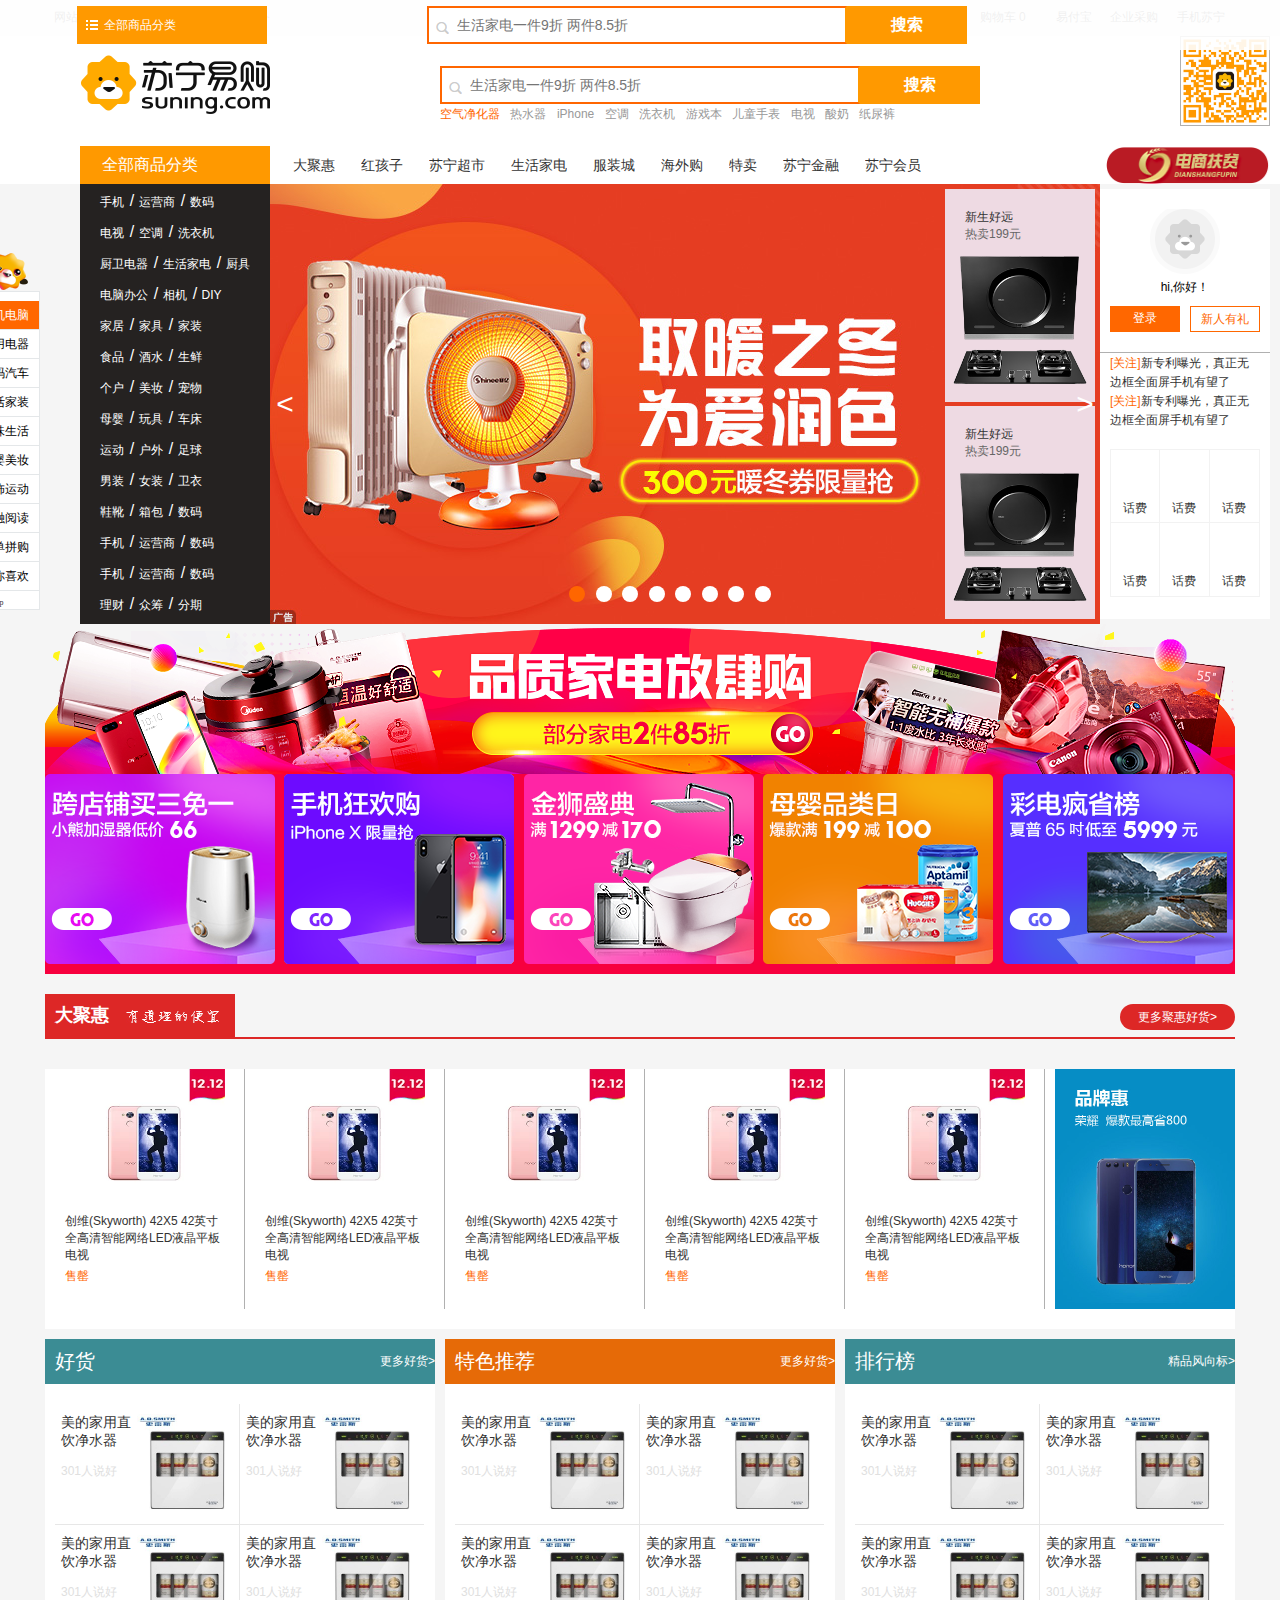
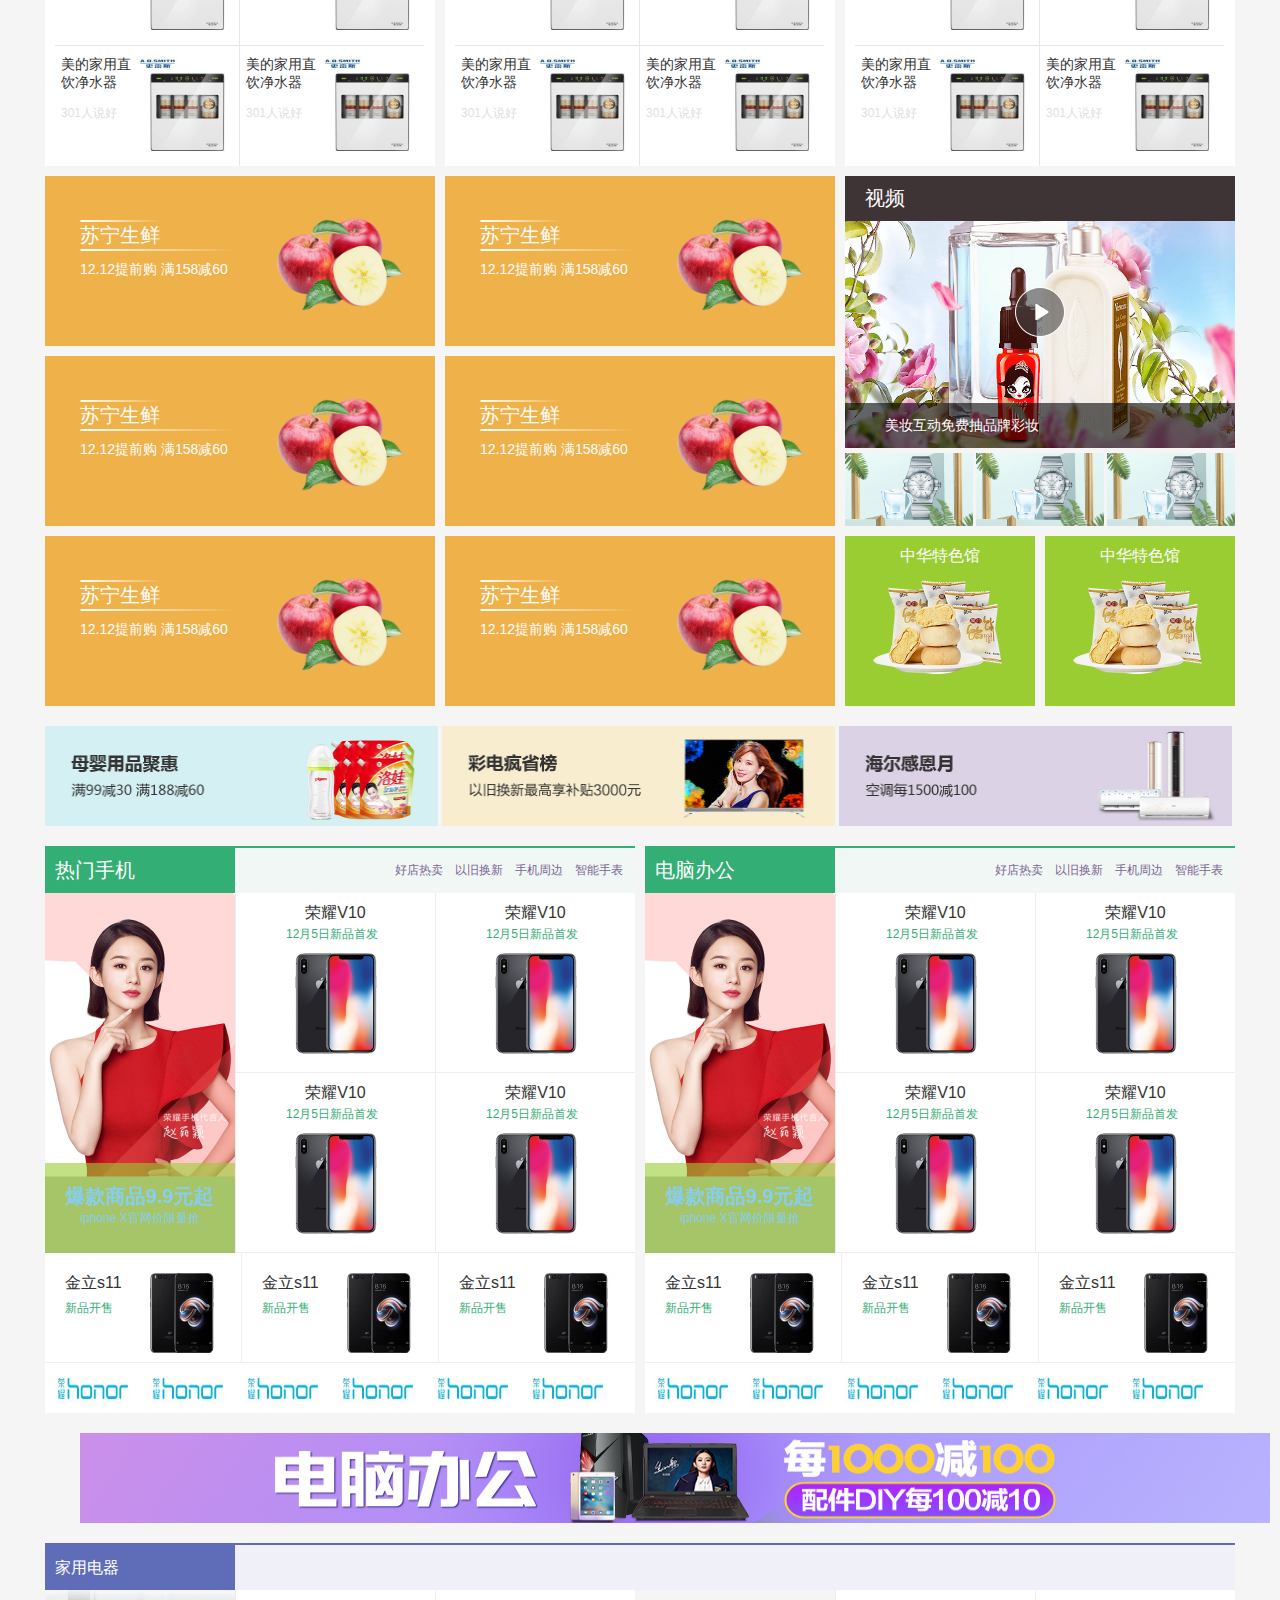
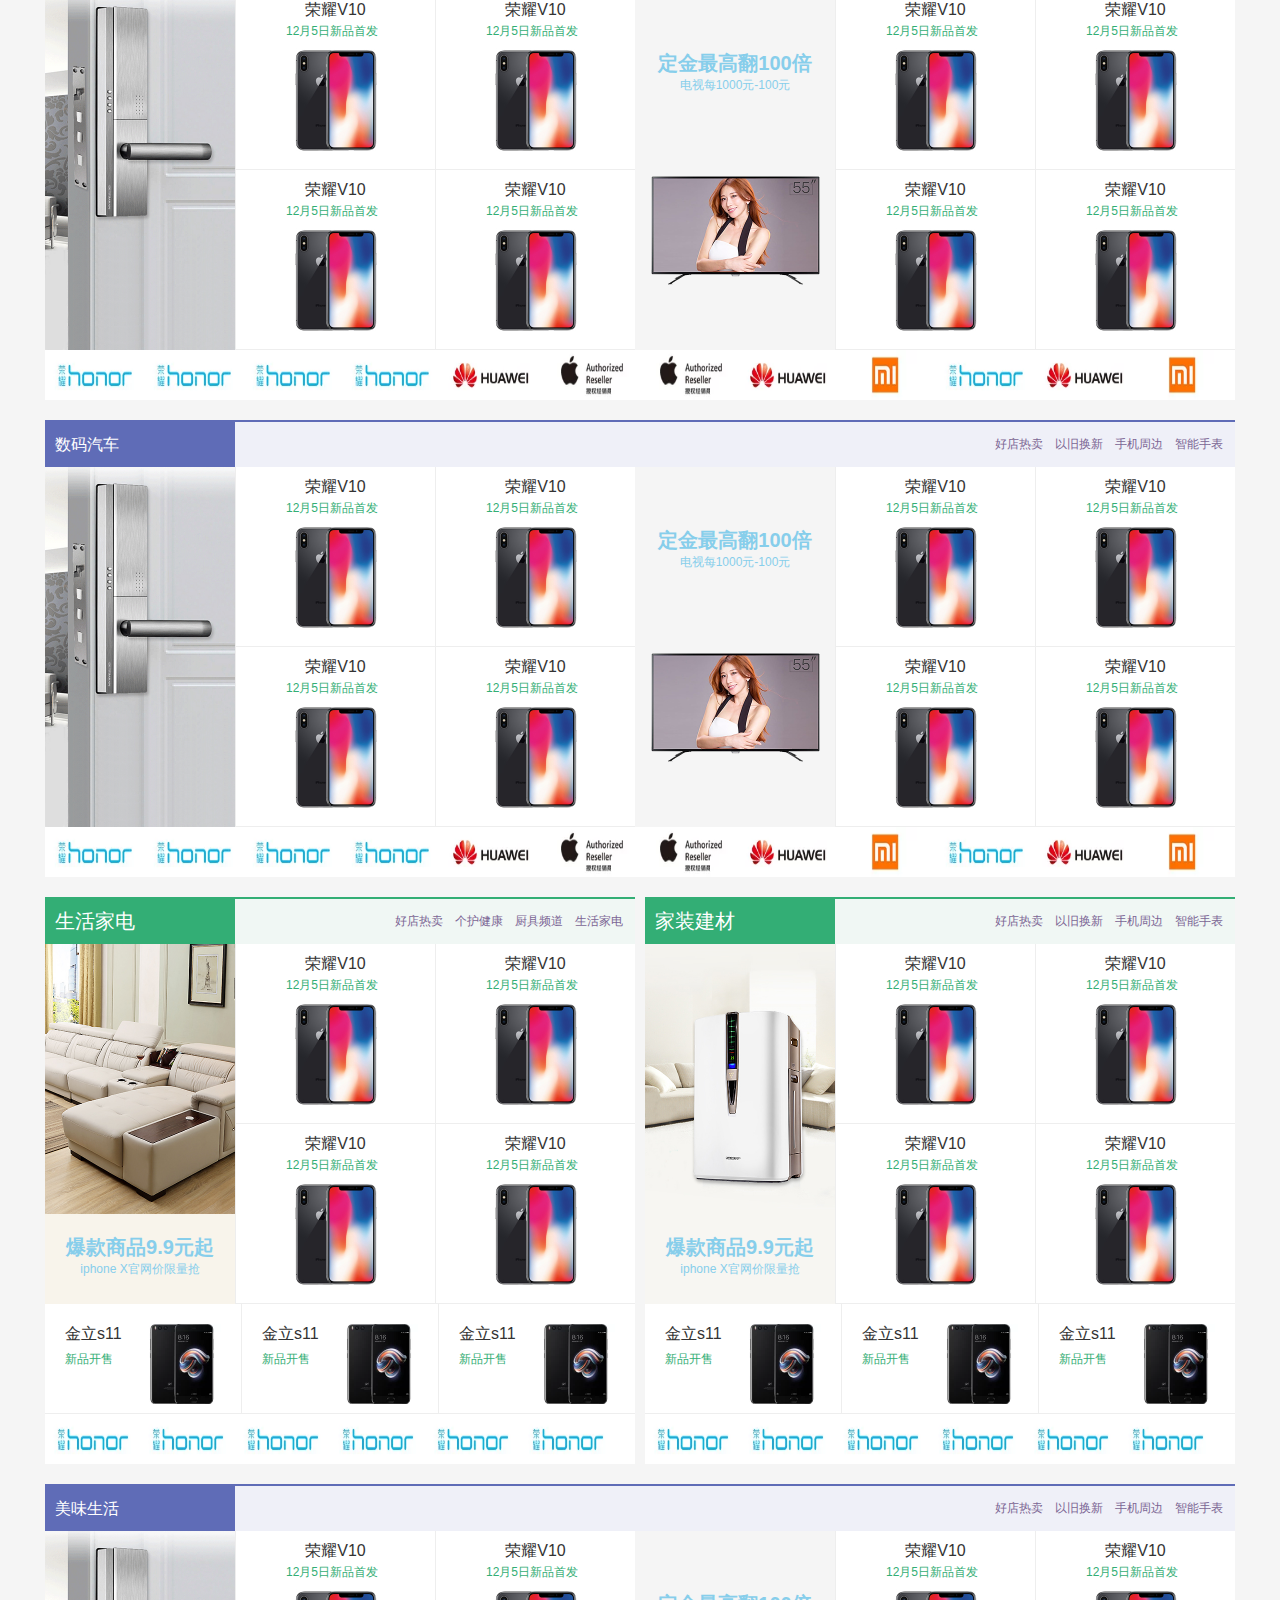
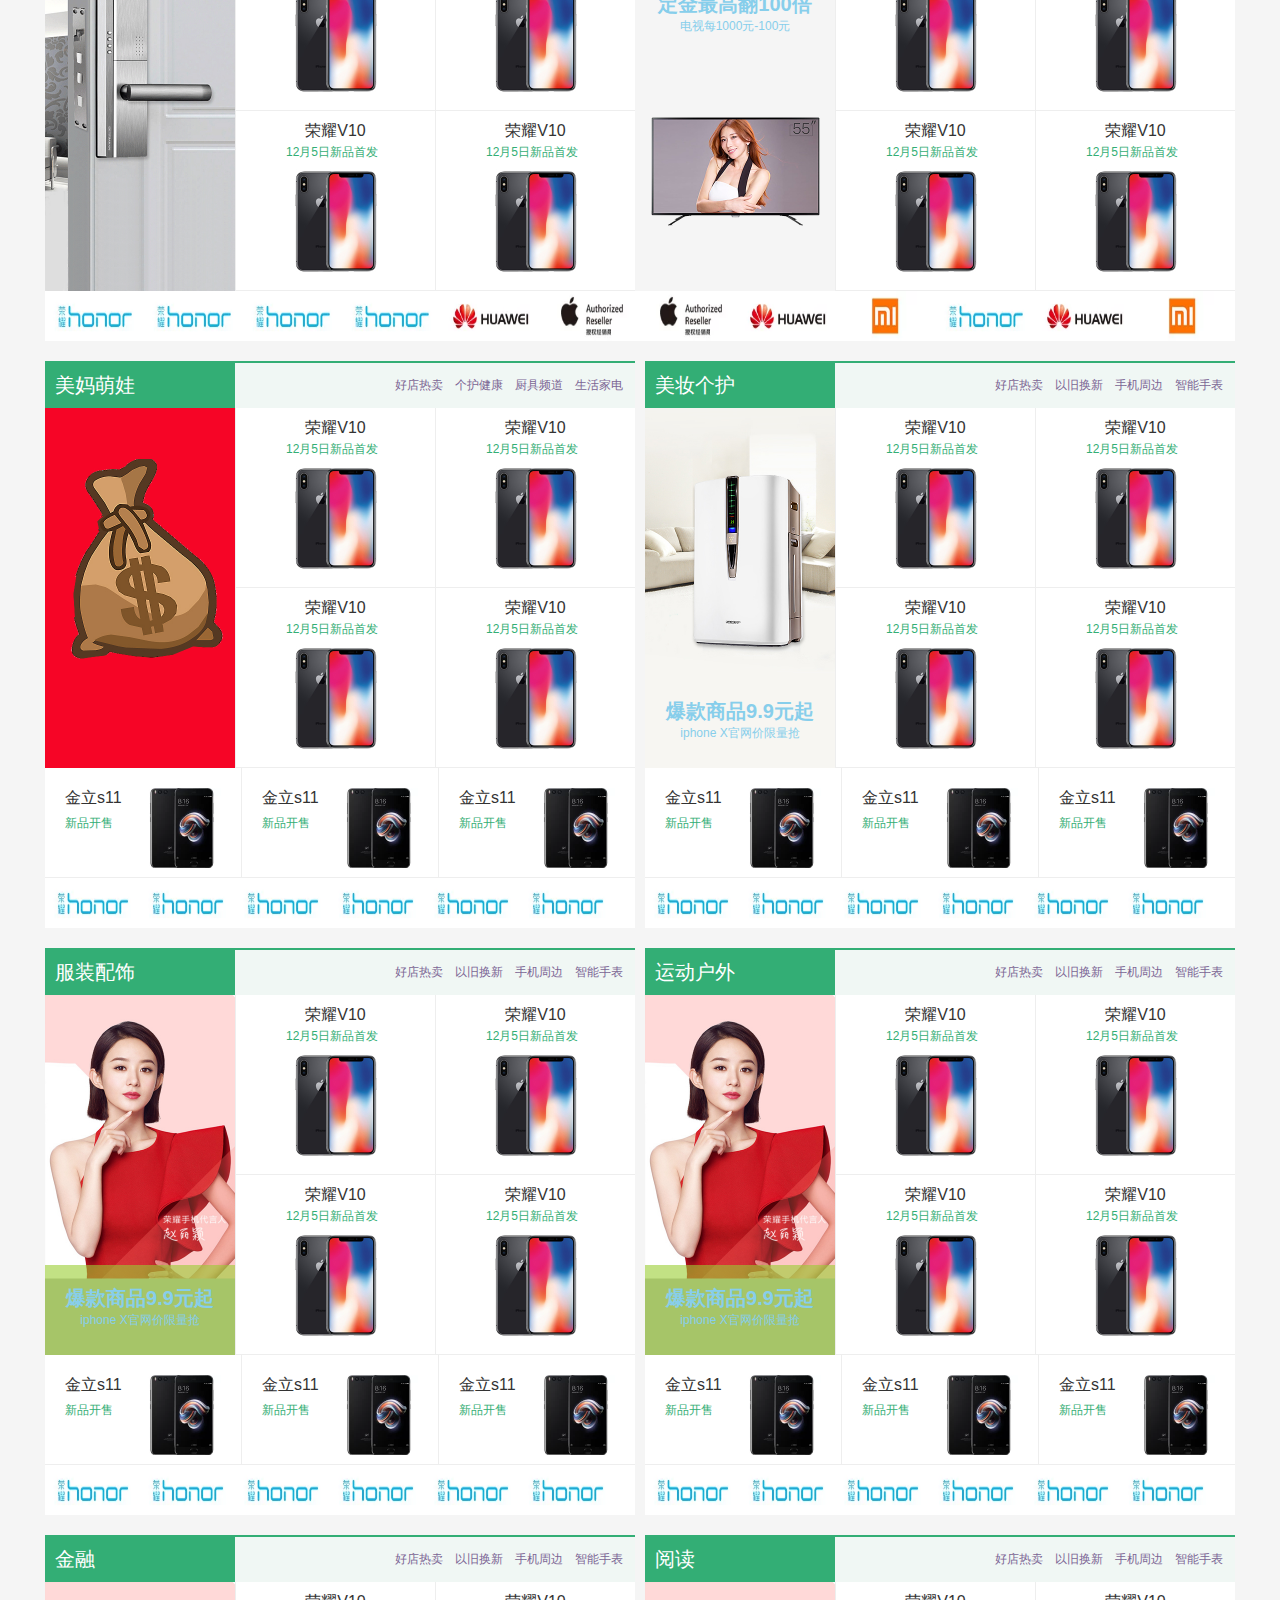
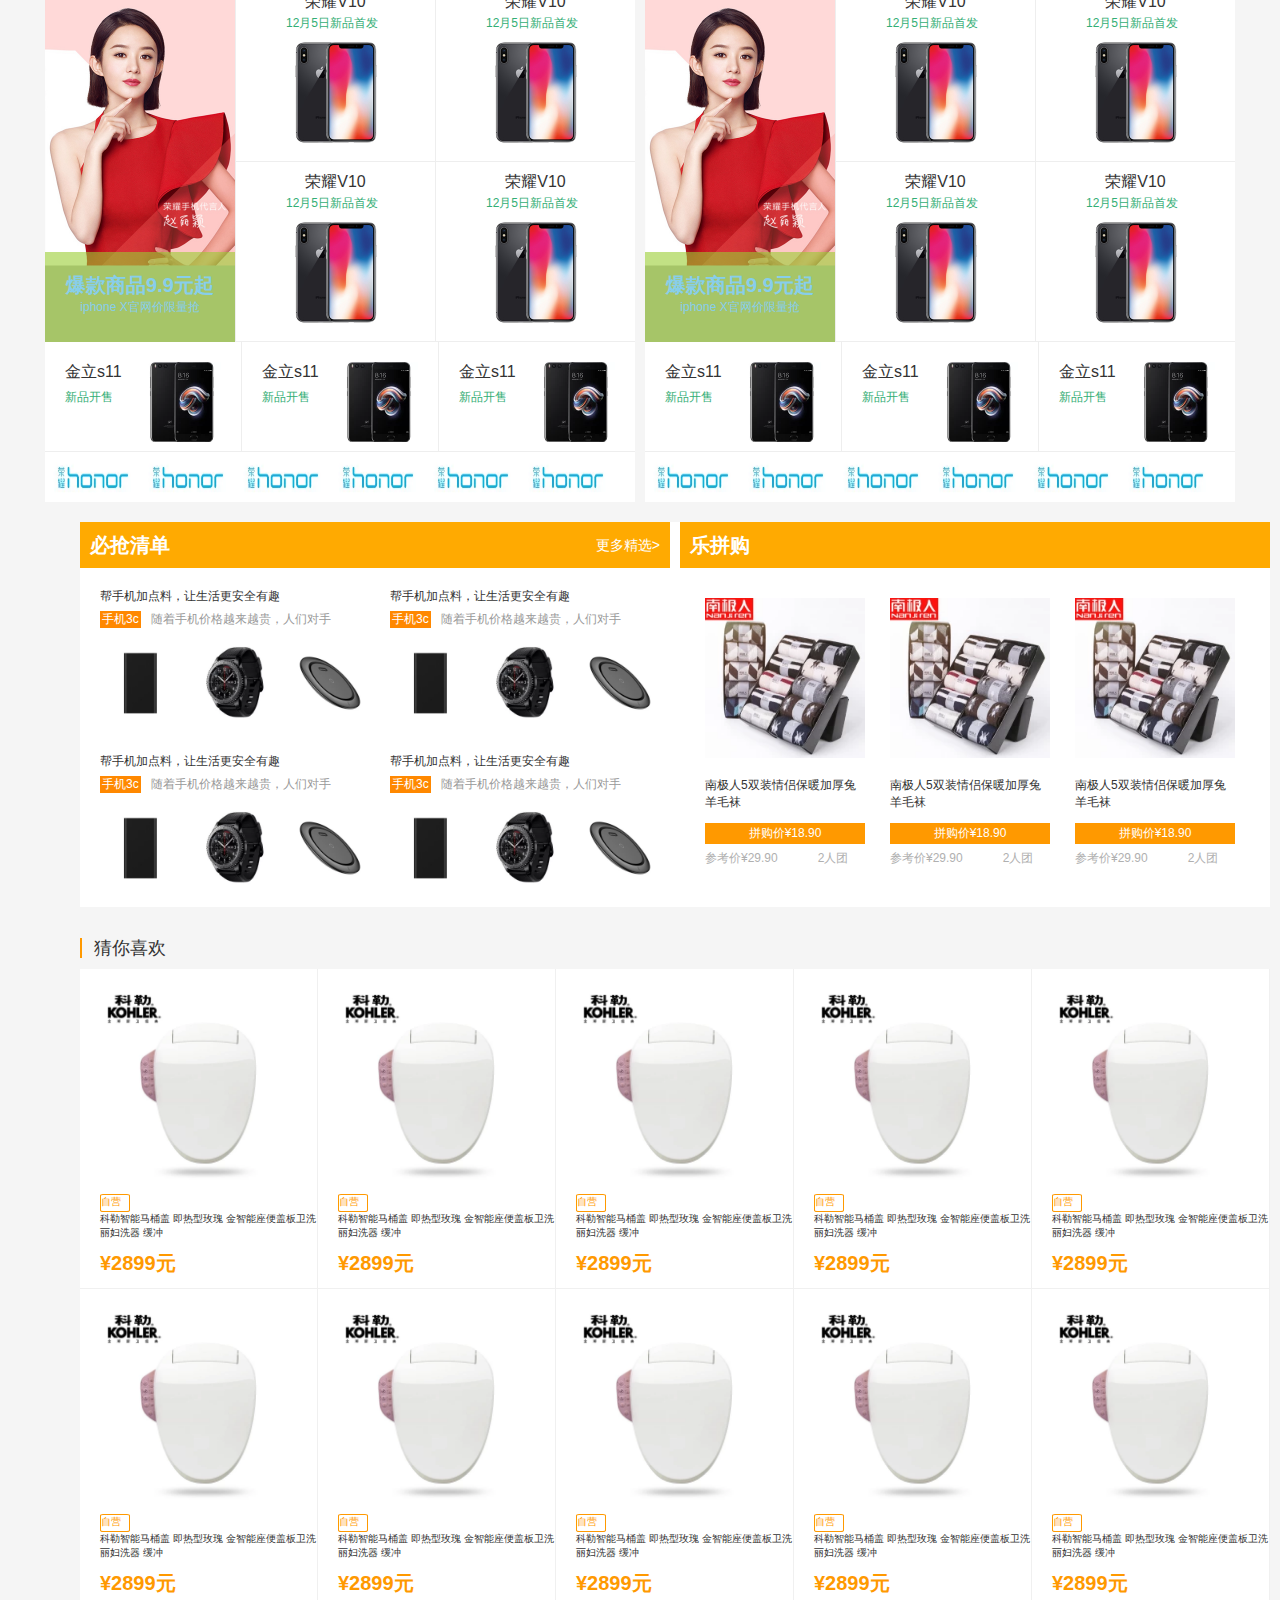
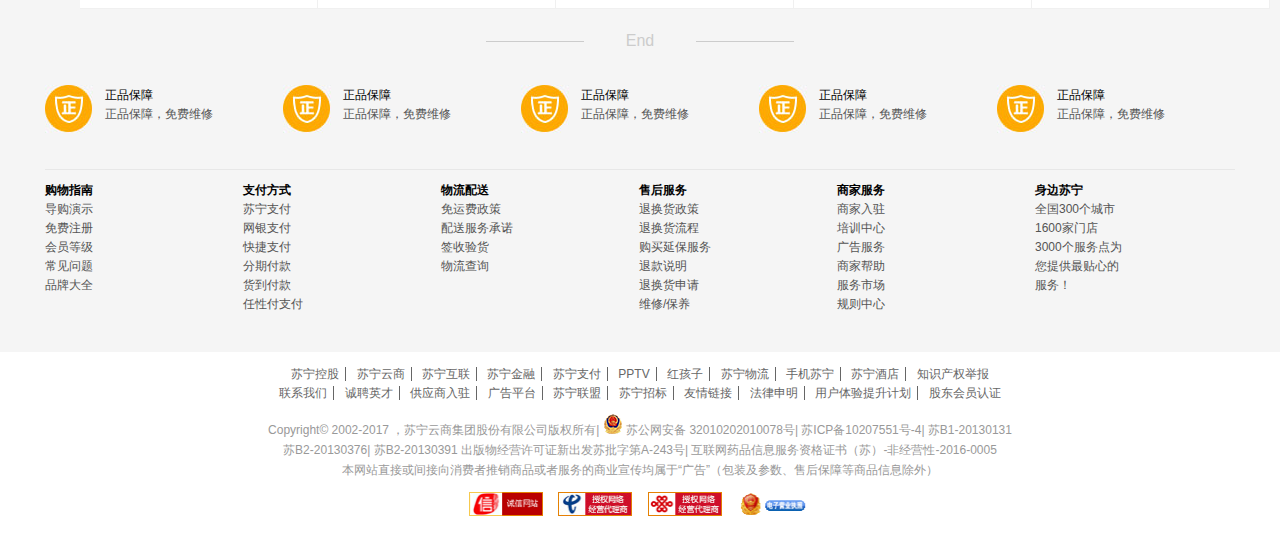
==== commit dfadd7f7: "suning" ====
--- a/index.html
+++ b/index.html
@@ -517,7 +517,7 @@
 	<img src="img/no.6/151212035229363035.jpg" alt="">
 </div>
 
-<div class="no7">
+<div class="noz no7">
 	<div class="no7-z">
 		<div class="no7-zs">
 			<div class="no7-zs1">热门手机</div>
@@ -628,7 +628,7 @@
 
 <a href="" class="no7-8"><img src="img/no.8-9/151230055777747977.jpg" alt=""></a>
 
-<div class="no8">
+<div class="noz no8">
 	<div class="no8-zs">
 	<div class="no8-zsz">家用电器</div>
 	</div>
@@ -690,7 +690,73 @@
 	</div>
 </div>
 
-<div class="no7">
+<div class="noz no8">
+			 <div class="no8-zs">
+				 <div class="no8-zsz">数码汽车</div>
+				 <a href="" class="no8-zs2">智能手表</a>
+				 <a href="" class="no8-zs2">手机周边</a>
+				 <a href="" class="no8-zs2">以旧换新</a>
+				 <a href="" class="no8-zs2">好店热卖</a>
+			 </div>
+			 <div class="no8-zx">
+				 <a href="" class="no8-zx1">
+					 <img src="img/no.7/151211329636687641.jpg" alt=""></a>
+				 <div class="no8-zx2c">
+					 <a href="" class="no8-zx2"><p>荣耀V10</p>
+						 <i>12月5日新品首发</i>
+						 <div class="no8-zx2t"><img src="img/no.8/151209919480026274.jpg" alt=""></div>
+					 </a>
+					 <a href="" class="no8-zx2"><p>荣耀V10</p>
+						 <i>12月5日新品首发</i>
+						 <div class="no8-zx2t"><img src="img/no.8/151209919480026274.jpg" alt=""></div>
+					 </a>
+					 <a href="" class="no8-zx2"><p>荣耀V10</p>
+						 <i>12月5日新品首发</i>
+						 <div class="no8-zx2t"><img src="img/no.8/151209919480026274.jpg" alt=""></div>
+					 </a>
+					 <a href="" class="no8-zx2"><p>荣耀V10</p>
+						 <i>12月5日新品首发</i>
+						 <div class="no8-zx2t"><img src="img/no.8/151209919480026274.jpg" alt=""></div>
+					 </a>
+				 </div>
+				 <a href="" class="no8-zx3">
+					 <div class="no8-zx31"><h1>定金最高翻100倍</h1><p>电视每1000元-100元</p></div>
+					 <img src="img/no.7/151212152057071212.jpg" alt="">
+				 </a>
+				 <a href="" class="no8-zx2"><p>荣耀V10</p>
+					 <i>12月5日新品首发</i>
+					 <div class="no8-zx2t"><img src="img/no.8/151209919480026274.jpg" alt=""></div>
+				 </a>
+				 <a href="" class="no8-zx2"><p>荣耀V10</p>
+					 <i>12月5日新品首发</i>
+					 <div class="no8-zx2t"><img src="img/no.8/151209919480026274.jpg" alt=""></div>
+				 </a>
+				 <a href="" class="no8-zx2"><p>荣耀V10</p>
+					 <i>12月5日新品首发</i>
+					 <div class="no8-zx2t"><img src="img/no.8/151209919480026274.jpg" alt=""></div>
+				 </a>
+				 <a href="" class="no8-zx2"><p>荣耀V10</p>
+					 <i>12月5日新品首发</i>
+					 <div class="no8-zx2t"><img src="img/no.8/151209919480026274.jpg" alt=""></div>
+				 </a>
+
+				 <div class="no8-zx4">
+					 <a href=""><img src="img/no.8/149009379957163533.webp" alt=""></a>
+					 <a href=""><img src="img/no.8/149009379957163533.webp" alt=""></a>
+					 <a href=""><img src="img/no.8/149009379957163533.webp" alt=""></a>
+					 <a href=""><img src="img/no.8/149009379957163533.webp" alt=""></a>
+					 <a href=""><img src="img/no.8/149009380779481645.webp" alt=""></a>
+					 <a href=""><img src="img/no.8/149906267866312232.webp" alt=""></a>
+					 <a href=""><img src="img/no.8/149906267866312232.webp" alt=""></a>
+					 <a href=""><img src="img/no.8/149009380779481645.webp" alt=""></a>
+					 <a href=""><img src="img/no.8/149009378947121327.webp" alt=""></a>
+					 <a href=""><img src="img/no.8/149009379957163533.webp" alt=""></a>
+					 <a href=""><img src="img/no.8/149009380779481645.webp" alt=""></a>
+					 <a href=""><img src="img/no.8/149009378947121327.webp" alt=""></a></div>
+			 </div>
+		 </div>
+
+<div class="noz no7">
 	<div class="no7-z">
 		<div class="no7-zs">
 			<div class="no7-zs1">生活家电</div>
@@ -799,7 +865,7 @@
 	</div>
 </div>
 
-<div class="no8">
+<div class="noz no8">
 	<div class="no8-zs">
 	<div class="no8-zsz">美味生活</div>
 	<a href="" class="no8-zs2">智能手表</a>
@@ -865,7 +931,7 @@
 	</div>
 </div>
 
-<div class="no7">
+<div class="noz no7">
 	<div class="no7-z">
 		<div class="no7-zs">
 			<div class="no7-zs1">美妈萌娃</div>
@@ -971,7 +1037,7 @@
 	</div>
 </div>
 
-<div class="no7">
+<div class="noz no7">
 	<div class="no7-z">
 		<div class="no7-zs">
 			<div class="no7-zs1">服装配饰</div>
@@ -1080,7 +1146,7 @@
 	</div>
 </div>
 
-<div class="no7">
+<div class="noz no7">
 	<div class="no7-z">
 		<div class="no7-zs">
 			<div class="no7-zs1">金融</div>
@@ -1189,7 +1255,7 @@
 	</div>
 </div>
 
-<div class="no9">
+<div class="noz no9">
 	<div class="no9-z">
 		<div class="no9-zs">
 			<b>必抢清单</b>
@@ -1260,7 +1326,7 @@
 	</div>
 </div>
 
-<div class="no10">
+<div class="noz no10">
 	<div class="no10s">
 		<div class="no10s1"></div>
 		<div class="no10s2">猜你喜欢</div>
@@ -1462,21 +1528,33 @@
      </footer> 
 
      <aside>
+		 <div class="as2"></div>
      	<ul>
-     	    <div class="as2"></div>
-     		<li><a href="">手机电脑</a></li>
-     		<li><a href="">家用电器</a></li>
-     		<li><a href="">数码汽车</a></li>
-     		<li><a href="">生活家装</a></li>
-     		<li><a href="">美味生活</a></li>
-     		<li><a href="">母婴美妆</a></li>
-     		<li><a href="">服饰运动</a></li>
-     		<li><a href="">金融阅读</a></li>
-     		<li><a href="">清单拼购</a></li>
-     		<li><a href="">猜你喜欢</a></li>
-     		<a class="as1" href=""><span class="iconfont">&#xe661; Top</span></a>
+     		<li class="active">手机电脑</li>
+     		<li>家用电器</li>
+     		<li>数码汽车</li>
+     		<li>生活家装</li>
+     		<li>美味生活</li>
+     		<li>母婴美妆</li>
+     		<li>服饰运动</li>
+     		<li>金融阅读</li>
+     		<li>清单拼购</li>
+     		<li>猜你喜欢</li>
      	</ul>
-     </aside>
+		 <div id="as1"><span class="iconfont">&#xe661; Top</span></a>
+	 </aside>
+
+<div class="topdar">
+    <div class="topdarz">
+<i></i>
+	<span>全部商品分类</span>
+</div>
+
+	<div class="topdarzh">
+		<input class="sousuokuang" type="text" placeholder="生活家电一件9折 两件8.5折" maxlength="10" size=“418” name="username">
+			<img src="img/find/2017-12-03_200428.png" alt="">
+			<a class="sousuozhong1"><strong>搜索</strong></a>
+</div>
 </body>
 <script src="js/index.js"></script>
 </html>--- a/css/index.css
+++ b/css/index.css
@@ -146,14 +146,14 @@
 }
 .sousuokuang{
 	width: 388px;
-	height: 36px;
+	height: 34px;
 	border-left: 2px solid #ff6600;
 	border-bottom: 2px solid #ff6600;
 	border-top: 2px solid #ff6600;
 	border-right: 2px solid #ff9900;
 	padding-left: 28px;
 	float: left;
-	
+    font-size: 14px;
 }
 .sousuozhong{
 	width: 540px;
@@ -172,10 +172,11 @@
 }
 .sousuozhong1{
 	width: 120px;
-	height: 40px;
+	height: 38px;
 	float: right;
 	background: #ff9900;
 		text-align: center;
+    cursor: pointer;
 }
 .sousuozhong1:hover{
 	background: #ff8800;
@@ -184,9 +185,9 @@
 	border-right: 2px solid #ff8800;
 }
 .sousuozhong1 strong{
-	font-size: 18px;
-	color: #fff;
-	line-height: 40px;
+	font-size: 16px;
+	color: #fff;
+	line-height: 38px;
 }
 .sousuoy{
 	width: 88px;
@@ -485,7 +486,7 @@
 	height: 350px;
 	/* float: left; */
 	position: relative;
-	margin-left: 80px;
+	margin: 0 auto;
 }
 .no1-1{
 	width: 1190px;
@@ -517,9 +518,7 @@
 .no2{
 	width: 1190px;
 	height: 305px;
-	margin-left: 80px;
-	/* float: left; */
-	margin-top: 20px;
+	margin: 20px auto 0;
 }
 .no2-1{
 	width: 1190px;
@@ -623,7 +622,7 @@
 .no3{
 	width: 1190px;
 	height: 427px;
-	margin: 0 auto;
+	margin: 20px auto;
 }
 .no32{
 	margin-left: 10px;
@@ -710,7 +709,7 @@
 .no5{
 	width: 1190px;
 	height: 530px;
-	margin-left: 80px;
+	margin: 30px auto 0;
 	position: relative;
 	overflow: hidden;
 	/* float: left; */
@@ -768,8 +767,7 @@
 	width: 1190px;
 	height: 100px;
 	/* float: left; */
-	margin-left: 80px;
-	margin-top: 20px;
+	margin: 20px auto 0;
 }
 
 .no6 img{
@@ -1691,9 +1689,11 @@
 	bottom: 0;
 	margin-bottom: auto;
 	margin-top: auto;
-	left: 4px;
+	left: 50%;
+    margin-left: -670px;
 	border: 1px solid #e4e7e9;
 	background: #fff;
+	/*display: none;*/
 }
 aside ul{
 	width: 100%;
@@ -1713,11 +1713,12 @@
 	height: 37px;
 	z-index: 999;
 }
-.as1{
+#as1{
 	width: 100%;
 	height: 18px;
-}
-.as1 span{
+    cursor: pointer;
+}
+#as1 span{
 	font-size: 8px;
     color: #333;
     margin-left: 12px;
@@ -1727,21 +1728,72 @@
 	width: 100%;
 	height: 28px;
 	border-bottom: 1px solid #e4e7e9;
-}
-aside ul li:first-of-type a{
+    text-align: center;
+    line-height: 28px;
+    font-size: 12px;
+    color: #000;
+    cursor: pointer;
+}
+aside ul li.active{
+    background: #ff6700;
+    color: #fff;
+}
+
+aside ul li:hover{
 	background: #ff6700;
 	color: #fff;
 }
-aside ul li a{
-	width: 100%;
-	height: 100%;
-	display: block;
-	text-align: center;
-	line-height: 28px;
-	font-size: 12px;
-	color: #000;
-}
-aside ul li a:hover{
-	background: #ff6700;
-	color: #fff;
+.topdar{
+    width: 100%;
+    height: 50px;
+    background: rgba(255,255,255,0.9);
+    position: fixed;
+    top: 0;
+    left: 0;
+    z-index: 99999;
+    box-sizing: border-box;
+    padding: 6px 77px;
+}
+.topdarz{
+    width: 190px;
+    height: 38px;
+    box-sizing: border-box;
+    padding-left: 27px;
+    background: #ff9900;
+    position: relative;
+    float: left;
+}
+.topdarzh{
+    float: left;
+}
+.topdarzh{
+    width: 540px;
+    height: 38px;
+    margin-left: 160px;
+    float: left;
+    position: relative;
+}
+.topdarzh img{
+    width: 13px;
+    height: 12px;
+    position: absolute;
+    left: 9px;
+    top: 16px;
+}
+.topdarz i{
+    position: absolute;
+    display: block;
+    width: 12px;
+    height: 12px;
+    top: 14px;
+    left: 9px;
+    background: url('../img/index.png') 0 0;
+}
+.topdarz span{
+    font-size: 12px;
+    color: #fff;
+    line-height: 38px;
+}
+.topdarz:hover{
+    background: #ff6600;
 }